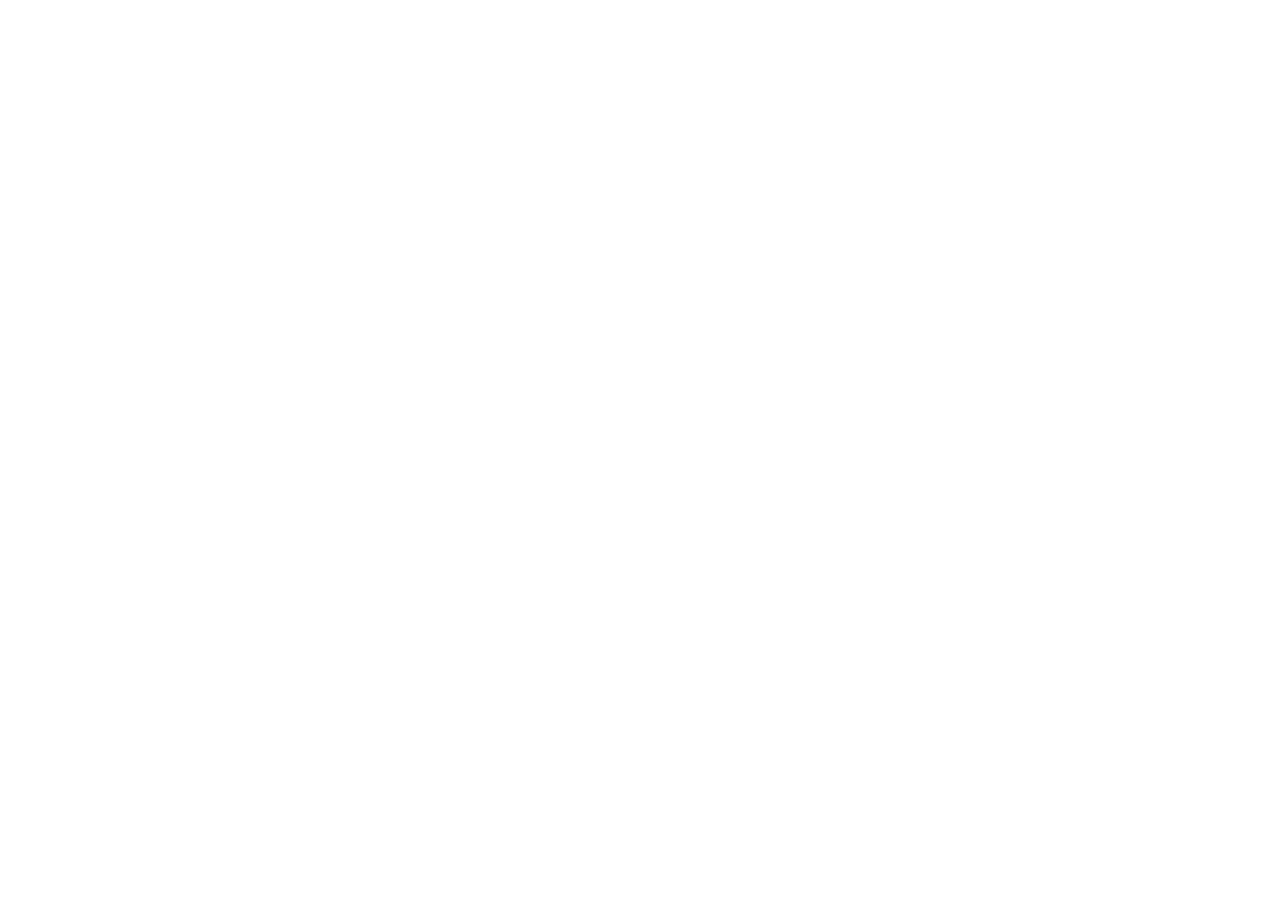
==== pricing.html @ bcbc944c "acomo de carrusel e imagenes" ====
<!DOCTYPE html>
<html lang="en">
  <head>
    <meta charset="UTF-8" />
    <meta
      name="viewport"
      content="width=device-width,initial-scale=1.0,user-scalable=no"
    />
    <title>Matcha - Pricing</title>
    <link
      rel="stylesheet"
      href="https://stackpath.bootstrapcdn.com/bootstrap/4.4.1/css/bootstrap.min.css"
      integrity="sha384-Vkoo8x4CGsO3+Hhxv8T/Q5PaXtkKtu6ug5TOeNV6gBiFeWPGFN9MuhOf23Q9Ifjh"
      crossorigin="anonymous"
    />
    <link rel="stylesheet" type="text/css" href="./pricing.css" />
  </head>
  <body>
    
  </body>
</html>
---- pricing.css ----
.header h5 {
    color: #025157;
    font-size: 12px;
    line-height: 16px;
    text-transform: uppercase;
    margin-bottom: 16px;
  }
  .header .platforms .btn-group {
    padding: 4px;
    background-color: #f5f5f5;
    border: 1px solid #ccc;
    border-radius: 4px;
  }
  .header .platforms .btn-group button {
    background-color: transparent;
    color: #4b4b4b;
    width: 160px;
    height: 40px;
    font-size: 15px;
    line-height: 1;
    border: none;
  }
  .header .platforms .btn-group button.active {
    background-color: white;
    color: #67b54b;
    border: 1px solid #d9d9d9;
    border-radius: 4px;
  }
  .header .platforms .btn-group button > img {
    margin-right: 5px;
  }
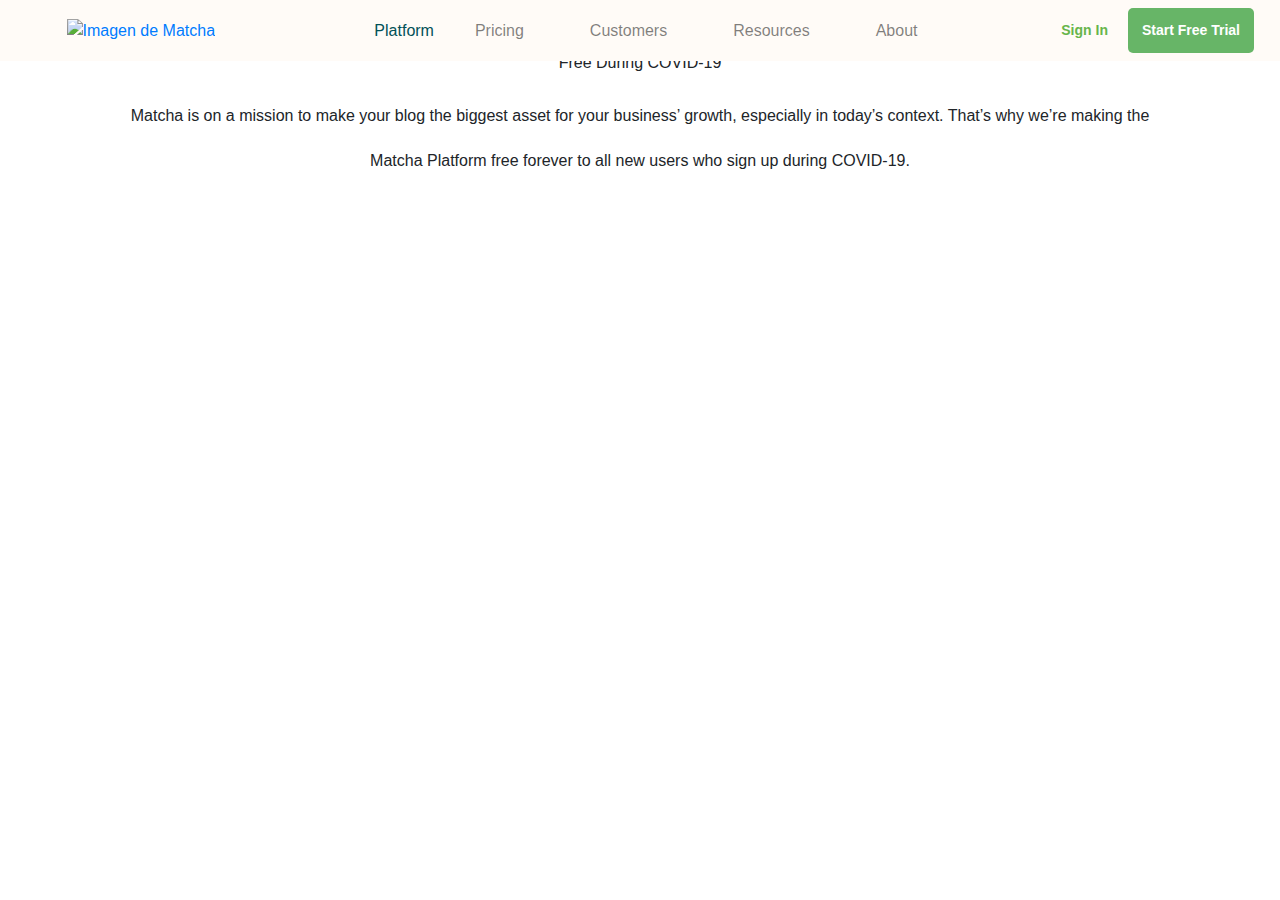
==== commit 9a175a43: "se agrego pagina de pricing y hoja de estilos" ====
--- a/pricing.html
+++ b/pricing.html
@@ -6,16 +6,76 @@
       name="viewport"
       content="width=device-width,initial-scale=1.0,user-scalable=no"
     />
+    <link rel="preconnect" href="https://fonts.gstatic.com">
+    <link href="https://fonts.googleapis.com/css2?family=Alegreya:wght@400;700;900&display=swap" rel="stylesheet">
+    <link rel="stylesheet" href="https://stackpath.bootstrapcdn.com/bootstrap/4.4.1/css/bootstrap.min.css"
+      integrity="sha384-Vkoo8x4CGsO3+Hhxv8T/Q5PaXtkKtu6ug5TOeNV6gBiFeWPGFN9MuhOf23Q9Ifjh" crossorigin="anonymous">
+    <link rel="stylesheet" href="./styles.css">
     <title>Matcha - Pricing</title>
-    <link
-      rel="stylesheet"
-      href="https://stackpath.bootstrapcdn.com/bootstrap/4.4.1/css/bootstrap.min.css"
-      integrity="sha384-Vkoo8x4CGsO3+Hhxv8T/Q5PaXtkKtu6ug5TOeNV6gBiFeWPGFN9MuhOf23Q9Ifjh"
-      crossorigin="anonymous"
-    />
-    <link rel="stylesheet" type="text/css" href="./pricing.css" />
+
   </head>
   <body>
+    <section>
+      <nav class="navbar navbar-expand-lg navbar-light fixed-top">
+        <a href="#" class="logo">
+          <img src="https://getmatcha.com/wp-content/themes/getmatcha/img/footer_logo.svg" alt="Imagen de Matcha" />
+        </a>
+        <button class="navbar-toggler" type="button" data-toggle="collapse" data-target="#navbarSupportedContent"
+          aria-controls="navbarSupportedContent" aria-expanded="false" aria-label="Toggle navigation">
+          <span class="navbar-toggler-icon"></span>
+        </button>
+  
+        <div class="collapse navbar-collapse" id="navbarSupportedContent">
+          <ul class="navbar-nav mx-auto">
+            <li class="nav-item active">
+              <a class="nav-link" href="index.html">Platform</a>
+            </li>
+            <li class="menu-item">
+              <a class="nav-link" href="pricing.html">Pricing</a>
+            </li>
+            <li class="menu-item">
+              <a class="nav-link">Customers</a>
+            </li>
+            <li class="menu-item">
+              <a class="nav-link">Resources</a>
+            </li>
+            <li class="menu-item">
+              <a class="nav-link">About</a>
+            </li>
+          </ul>
+          <form class="form-inline my-2 my-lg-0 actions justify-content-end">
+            <a>Sign In</a>
+            <button>Start Free Trial</button>
+          </form>
+        </div>
+      </nav>
+    </section>
+
+    <main class="container">
+      <header class="header">
+        <h1>Free During COVID-19</h1>
+        <p>
+          Matcha is on a mission to make your blog the biggest asset for your
+          business’ growth, especially in today’s context. That’s why we’re
+          making the Matcha Platform free forever to all new users who sign up
+          during COVID-19.
+        </p>
+    </main>
     
+    <script
+      src="https://code.jquery.com/jquery-3.4.1.slim.min.js"
+      integrity="sha384-J6qa4849blE2+poT4WnyKhv5vZF5SrPo0iEjwBvKU7imGFAV0wwj1yYfoRSJoZ+n"
+      crossorigin="anonymous"
+    ></script>
+    <script
+      src="https://cdn.jsdelivr.net/npm/popper.js@1.16.0/dist/umd/popper.min.js"
+      integrity="sha384-Q6E9RHvbIyZFJoft+2mJbHaEWldlvI9IOYy5n3zV9zzTtmI3UksdQRVvoxMfooAo"
+      crossorigin="anonymous"
+    ></script>
+    <script
+      src="https://stackpath.bootstrapcdn.com/bootstrap/4.4.1/js/bootstrap.min.js"
+      integrity="sha384-wfSDF2E50Y2D1uUdj0O3uMBJnjuUD4Ih7YwaYd1iqfktj0Uod8GCExl3Og8ifwB6"
+      crossorigin="anonymous"
+    ></script>
   </body>
 </html>
--- a/styles.css
+++ b/styles.css
@@ -0,0 +1,628 @@
+* {
+  box-sizing: border-box;
+  margin: 0;
+  padding: 0;
+}
+
+.main {
+  margin-top: 140px;
+  padding: 10px;
+  font-family: sans-serif;
+}
+
+.main h1 {
+  color: #025157;
+  font-weight: bold;
+  text-align: center;
+  font-size: 60px;
+  font-family: "Alegreya", serif;
+}
+
+
+.main form {
+  text-align: center;
+  display: flex;
+  justify-content: center;
+  align-items: center;
+}
+
+.texto_centrado {
+  text-align: center;
+  color: #46484c;
+  margin: 15px 0;
+}
+
+.main button {
+  color: #fff;
+  background-color: #025157;
+  height: 45px;
+  border-top-right-radius: 6px;
+  border-bottom-right-radius: 6px;
+  border: none;
+}
+
+.main input {
+  border-top-left-radius: 6px;
+  border-bottom-left-radius: 6px;
+  height: 45px;
+  margin-right: -5px;
+  border: 1px solid #c6c6c6;
+  padding: 0 5px;
+}
+
+.main .banner {
+  margin-top: 25px;
+  text-align: center;
+}
+
+.main .second_banner {
+  margin-top: 25px;
+  text-align: center;
+}
+
+.main .second_banner img {
+  width: 60%;
+}
+
+.main .grey-text {
+  color: #a6a6a6;
+  text-align: center;
+  margin-top: 15px;
+}
+
+.header {
+  margin: 40px 20px 20px 20px;
+  font-size: 0;
+  text-align: center;
+  height: 45px;
+  font-family: sans-serif;
+}
+
+.header > * {
+  display: inline-block;
+  font-size: 16px;
+  vertical-align: middle;
+  height: 100%;
+  line-height: 45px;
+}
+
+.menu-item {
+  display: inline;
+  margin: 0 25px;
+}
+
+.logo {
+  width: 20%;
+  height: 100%;
+}
+
+.logo > img {
+  height: 100%;
+}
+
+.navbar {
+  text-align: center;
+  color: #025157;
+  font-weight: 500;
+  background-color: #fffbf7;
+}
+
+.navbar-light .nav-item .nav-link {
+  color: #025157 !important;
+}
+
+.navbar-light .navbar-toggler {
+  border: 2px solid #025157;
+}
+
+.navbar-toggler-icon {
+  background-image: url("data:image/svg+xml,%3csvg xmlns='http://www.w3.org/2000/svg' width='30' height='30' viewBox='0 0 30 30'%3e%3cpath stroke='rgb(3, 81, 77)' stroke-linecap='round' stroke-miterlimit='10' stroke-width='2' d='M4 7h22M4 15h22M4 23h22'/%3e%3c/svg%3e");
+}
+
+.actions {
+  text-align: right;
+  font-size: 14px;
+  font-weight: 600;
+}
+
+.actions > * {
+   margin: 0 10px;
+}
+
+.actions > a {
+  color: #67b54b;
+}
+
+.actions > button {
+  color: #fff;
+  background-color: #67b567;
+  padding: 12px 14px;
+  border-radius: 5px;
+  font-weight: 600;
+  border: none;
+}
+
+.texto_centrado {
+  text-align: center;
+  color: #46484c;
+}
+
+.publish {
+  margin-left: 20px;
+  flex: 1;
+}
+
+.publish h3 {
+  font-family: 'Alegreya', serif;
+  font-size: 40px;
+  line-height: 48px;
+  color: #025157;
+}
+
+.publish > p {
+  font-size: 16px;
+  color: #343434;
+  line-height: 1.5;
+  margin-bottom: 20px;
+}
+
+.publish > form {
+  display: flex;
+}
+
+.publish > form p {
+  color: #025157;
+  margin-right: 18px;
+}
+
+.publish > form button {
+  color: #fff;
+  background-color: #025157;
+  height: 45px;
+  border-top-right-radius: 6px;
+  border-bottom-right-radius: 6px;
+  border: none;
+  padding: 5px;
+}
+
+.publish > form input {
+  border-top-left-radius: 6px;
+  border-bottom-left-radius: 6px;
+  height: 45px;
+  margin-right: -5px;
+  border: 1px solid #c6c6c6;
+  padding: 0 5px;
+}
+
+.promo {
+  display: flex;
+  width: 70%;
+  margin: 100px auto;
+  align-items: flex-start;
+}
+
+.explanatory-video {
+  display: flex;
+  flex-direction: column;
+  align-items: center;
+  flex: 1;
+}
+
+.explanatory-video img {
+  width: 120px;
+  margin-top: 10px;
+}
+
+.fixed-header {
+  position: fixed;
+  top: 0;
+  left: 0;
+  right: 0;
+  background-color: #fffbf7;
+}
+
+.features {
+  display: grid;
+  height: 880px;
+  grid-template: repeat(2, 1fr) / repeat(2, 1fr);
+  background-color: #025157;
+  padding: 5% 10%;
+}
+
+.feature-card {
+  background-color: #ffffff;
+  margin-bottom: 30px;
+  margin-right: 15px;
+  margin-left: 15px;
+  border-radius: 5px;
+  border: 1px solid #dadada;
+  display: flex;
+  align-items: center;
+  overflow: hidden;
+  padding: 20px;
+}
+
+.features .feature-card .feature-content {
+  padding: 30px 20px 40px 40px;
+  flex: 2;
+}
+
+.features .feature-card .feature-content > * {
+  margin-bottom: 1rem;
+  margin-top: 0;
+}
+
+.features .feature-card .feature-content img {
+  width: 50px;
+}
+
+.features .feature-card .feature-content h3 {
+  font-size: 24px;
+  color: #343434;
+  font-weight: 400;
+}
+
+.features .feature-card .feature-content p {
+  font-size: 16px;
+  color: #7e7e7e;
+  font-weight: 400;
+}
+
+.features .feature-card .feature-content a {
+  font-size: 16px;
+  color: #67b54b;
+  font-weight: 600;
+  text-decoration: none;
+}
+
+.features .feature-card .feature-image {
+  flex: 1;
+  width: 40%;
+  position: relative;
+  right: -50px;
+  height: 80%;
+}
+
+.features .feature-card .feature-image figure,
+.features .feature-card .feature-image img {
+  margin-top: 0;
+  height: 100%;
+}
+
+.card-container {
+  background-color: #a1d683;
+  padding: 35px;
+}
+
+.comments h1 {
+  color: #025157;
+  font-weight: bold;
+  text-align: left;
+  font-family: "Alegreya", serif;
+  font-size: 51px;
+  line-height: 61px;
+  letter-spacing: -2px;
+  color: #025157;
+}
+
+.comments .btn-beefy {
+  font-style: normal;
+  font-weight: 600;
+  font-size: 14px;
+  padding-top: 12px;
+  text-align: center;
+  color: #fff;
+  background: #025157;
+  border-radius: 8px;
+  height: 45px;
+  width: 166px;
+  transition: all .2s ease-in-out;
+}
+
+.comments .btn-beefy:hover {
+  background-color: #67b54b;
+  color: #000;
+}
+
+.comments img {
+  width: 450px;
+  margin-top: 40px;
+  padding-right: 10px;
+}
+
+
+.success-stories .stories-carousel .carousel-indicators {
+  position: initial; /** ó: position: static; */
+  right: 0;
+  bottom: 0;
+  left: 0;
+  display: flex;
+  justify-content: center;
+  padding-left: 0;
+  margin: 0 auto;
+}
+
+.success-stories .stories-carousel .card {
+  width: 80%;
+  background-color: #fff;
+  border-radius: 10px;
+  height: 565px;
+  color : #025157;
+  position: relative;
+}
+
+.success-stories .stories-carousel figure {
+  margin-top: 0;
+}
+
+.success-stories .stories-carousel .card  .results span {
+  color: #8b8b8bcc;
+  text-align: center;
+}
+
+.success-stories .stories-carousel .card .card-footer {
+  margin-bottom: 20px;
+  background-color: transparent;
+  border-color: transparent;
+}
+
+.success-stories .stories-carousel .card .everly {
+  background-image: url('https://getmatcha.com/wp-content/uploads/2019/05/profile-headshot-square.png');
+  height: 275px;
+  background-repeat: no-repeat;
+  background-size: cover;
+  background-position: center;
+  
+}
+
+.success-stories .stories-carousel .card .card-circle-everly {
+  position: absolute;
+  bottom: 255px;
+  right: 20px;
+  width: 100px;
+  height: 100px;
+  border-radius: 50%;
+  overflow: hidden;
+  background-color: #f9da73;
+  background-image: url('https://getmatcha.com/wp-content/uploads/2019/05/everly_logo_blue_v3_x60@2x.png');
+  background-position: center;
+  background-size: contain;
+  background-repeat: no-repeat;
+  padding: 5px;
+  border: 5px solid #f9da73;
+}
+
+.success-stories .stories-carousel .card .sea {
+  background-image: url('https://getmatcha.com/wp-content/uploads/2019/08/0.jpg');
+  height: 275px;
+  background-repeat: no-repeat;
+  background-size: cover;
+  background-position: center;
+}
+
+.success-stories .stories-carousel .card .card-circle-sea {
+  position: absolute;
+  bottom: 255px;
+  right: 20px;
+  width: 100px;
+  height: 100px;
+  border-radius: 50%;
+  overflow: hidden;
+  background-color: #f9da73;
+  background-image: url('https://getmatcha.com/wp-content/uploads/2019/08/SeatoSummitLogo.png');
+  background-position: center;
+  background-size: contain;
+  background-repeat: no-repeat;
+  padding: 5px;
+  border: 5px solid #f9da73;
+}
+
+.success-stories .stories-carousel .card .mambe {
+  background-image: url('https://getmatcha.com/wp-content/uploads/2019/06/matt-and-margaret_headshot.png');
+  height: 275px;
+  background-repeat: no-repeat;
+  background-size: cover;
+  background-position: center;
+}
+
+.success-stories .stories-carousel .card .card-circle-mambe {
+  position: absolute;
+  bottom: 255px;
+  right: 20px;
+  width: 100px;
+  height: 100px;
+  border-radius: 50%;
+  overflow: hidden;
+  background-color: #f9da73;
+  background-image: url('https://getmatcha.com/wp-content/uploads/2019/06/mambe-logo-1.png');
+  background-position: center;
+  background-size: contain;
+  background-repeat: no-repeat;
+  padding: 5px;
+  border: 5px solid #f9da73;
+}
+
+/* postwork clase 4 */
+
+.how-does-it-work{
+  background-color: #fffbf7;
+  padding: 5% 10%;
+  text-align: center;
+
+}
+
+.how-does-it-work .title{
+  color: #025157;
+  font-size: 50px;
+  line-height: 60px;
+  font-weight: 800;
+  font-family: "Alegreya", serif;
+  margin-bottom: 8px;
+}
+
+.how-does-it-work .description{
+  max-width: 60%;
+  color: #46484c;
+  font-size: 18px;
+  font-weight: 400;
+  line-height: 1.5;
+  margin: 0 auto;
+  margin-bottom: 16px;
+}
+
+
+.how-does-it-work .description a{
+  color: #67b54b;
+  text-decoration: none;
+}
+
+.how-does-it-work button{
+  color: #fff;
+  background-color: #025157;
+  font-size: 14px;
+  font-weight: 500;
+  padding: 12px 12px 6px 12px;
+  height: 45px;
+  margin-left: 0;
+  border-radius: 8px;
+  margin-top: 6px;
+}
+
+.how-does-it-work .steps {
+  margin-top: 70px;
+  display: grid;
+  grid-template-columns: 1fr 1fr 1fr 1fr;
+}
+
+.how-does-it-work .steps .card-step {
+  background-color: #fff;
+  border: 1px solid #dadada;
+  border-radius: 5px;
+  margin-left: 20px;
+  margin-right: 20px;
+  text-align: left;
+}
+
+.how-does-it-work .steps .card-step .card-step-image {
+  position: relative;
+  height: 350px;
+}
+
+.how-does-it-work .steps .card-step .card-step-image .card-step-icon {
+  position: absolute;
+  top: 25px;
+  left: 25px;
+  width: 21px;
+}
+
+.how-does-it-work .steps .card-step .card-step-image .card-step-bg {
+  width: 100%;
+  height: 100%;
+}
+
+.how-does-it-work .steps .card-step .card-step-body {
+  padding: 25px;
+}
+
+.how-does-it-work .steps .card-step .card-step-body h3 {
+  font-size: 30px;
+  line-height: 36px;
+  font-family: "Alegreya", serif;
+  color: #025157;
+  font-weight: 400;
+  text-align: center;
+}
+
+.how-does-it-work .steps .card-step .card-step-body p {
+  font-size: 15px;
+  line-height: 1.5;
+  color: #46484c;
+  font-weight: 400;
+  height: 85px;
+  margin-bottom: 16px;
+}
+
+.how-does-it-work .steps .card-step .card-step-body a {
+  font-size: 16px;
+  line-height: 1.4;
+  color: #67b54b;
+  font-weight: 600;
+  text-decoration: none;
+}
+
+
+@media (max-width: 425px) {
+  .main {
+    margin-top: 100px;
+  }
+
+  .main h1 {
+    font-size: 30px;
+  }
+
+  .banner > img {
+    width: 100%;
+  }
+
+  .promo {
+    flex-direction: column;
+    max-width: 90%;
+    margin: 30px auto;
+  }
+
+  .explanatory-video > video {
+    width: 100%;
+  }
+
+  .publish {
+    margin-top: 10px;
+    margin-left: 0;
+  }
+
+  .publish > h3 {
+    font-size:25px;
+    line-height: 1.2;
+  }
+
+  .publish > form {
+    flex-direction: column;
+  }
+
+  .publish > form > div {
+    height: 50px;
+    margin-top: 10px;
+  }
+
+  .publish > form > div >input {
+    width: 65%;
+  }
+
+  .features {
+    grid-template: repeat(4, 1fr) / 1fr;
+    padding-left: 0;
+    padding-right: 0;
+  }
+
+  .feature-image {
+    display: none;
+  }
+}
+
+@media (min-width: 426px) and (max-width: 768px) {
+  /* .navbar,
+  .actions {
+    display: none;
+  } */
+
+  .main h1 {
+    font-size: 45px;
+    color: blue;
+  }
+
+  .promo {
+    flex-direction: column;
+    align-items: center;
+    max-width: 90%;
+    margin: 30px auto;
+  }
+}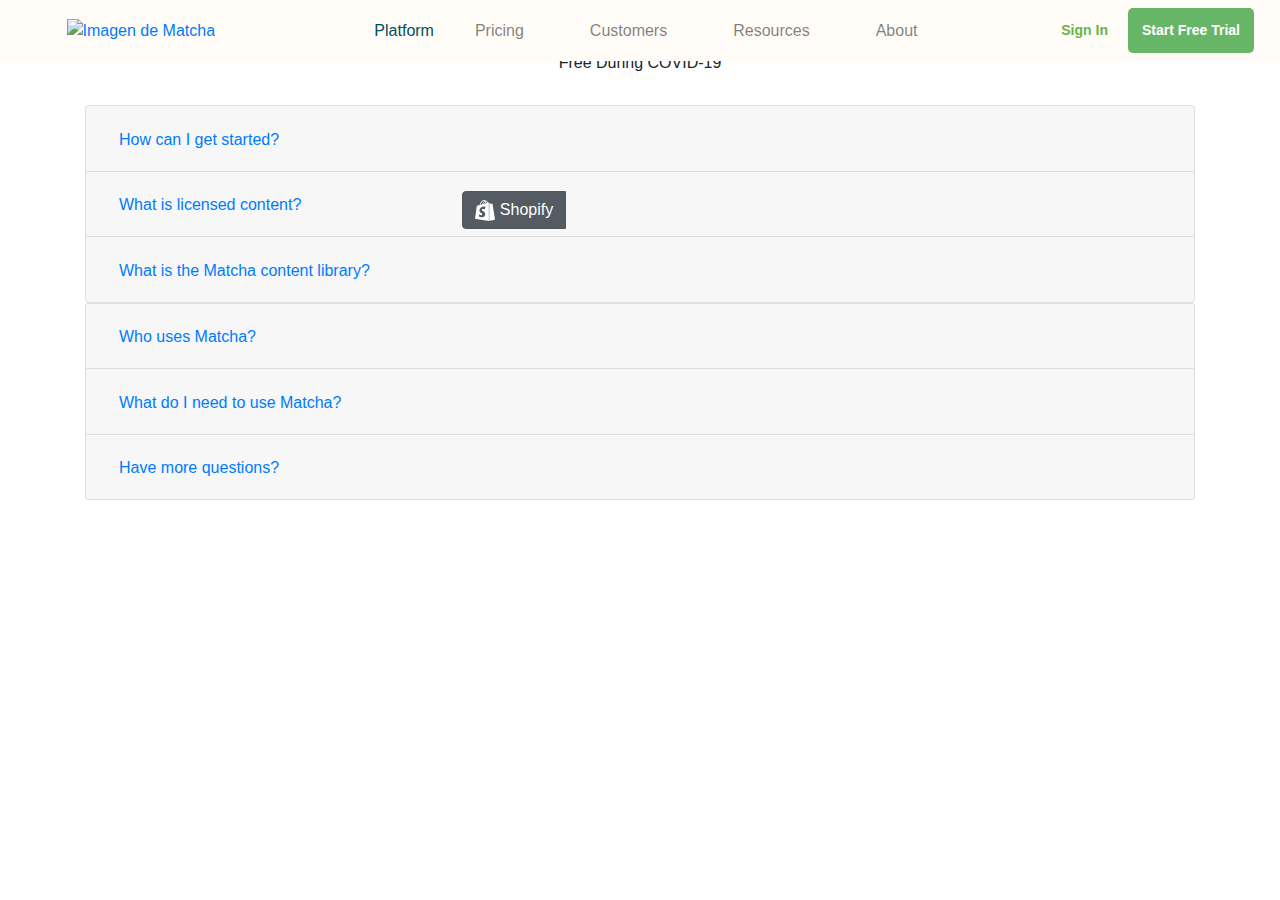
==== commit aeb2e086: "cambios en pagian de pricin agregando faq section" ====
--- a/pricing.html
+++ b/pricing.html
@@ -51,22 +51,273 @@
       </nav>
     </section>
 
+    <section>
     <main class="container">
       <header class="header">
-        <h1>Free During COVID-19</h1>
+        <h5>Free During COVID-19</h5>
         <p>
           Matcha is on a mission to make your blog the biggest asset for your
           business’ growth, especially in today’s context. That’s why we’re
           making the Matcha Platform free forever to all new users who sign up
           during COVID-19.
         </p>
-    </main>
+        <div class="platforms">
+          <h5>MY BLOG IS POWERED BY</h5>
+          <div class="btn-group" role="group" aria-label="Platforms">
+            <button type="button" class="btn btn-secondary active">
+              <!-- Insertar aquí el ícono de Shopify -->
+               <svg width="20" height="21" fill="none" xmlns="http://www.w3.org/2000/svg">
+                <path
+                  fill-rule="evenodd"
+                  clip-rule="evenodd"
+                  d="M8.571.038c0 .02-.073.038-.163.038-.09 0-.163.017-.163.037 0 .021-.055.038-.123.038C8.055.151 8 .168 8 .19c0 .02-.037.038-.082.038-.045 0-.081.017-.081.037 0 .021-.033.038-.073.038-.04 0-.099.034-.131.076-.033.041-.088.075-.123.075s-.09.034-.122.076c-.033.041-.083.075-.112.075-.064 0-.99.851-.99.91 0 .023-.055.09-.123.148-.067.058-.122.13-.122.158 0 .028-.037.076-.082.106-.045.03-.081.085-.081.122 0 .037-.019.067-.041.067-.023 0-.041.03-.041.067 0 .037-.037.092-.082.122-.045.03-.081.085-.081.122 0 .037-.019.067-.041.067-.023 0-.041.034-.041.075 0 .042-.018.076-.04.076-.023 0-.042.034-.042.075 0 .042-.018.076-.04.076-.023 0-.041.034-.041.075 0 .042-.019.076-.041.076-.023 0-.04.034-.04.076 0 .041-.02.075-.042.075-.022 0-.04.051-.04.113 0 .063-.019.114-.041.114-.023 0-.041.034-.041.075 0 .042-.019.076-.041.076-.022 0-.04.05-.04.113 0 .062-.02.113-.042.113-.022 0-.04.051-.04.114 0 .062-.019.113-.041.113-.023 0-.041.051-.041.113 0 .063-.018.114-.04.114-.023 0-.042.05-.042.113 0 .062-.018.113-.04.113-.023 0-.041.068-.041.151 0 .083-.019.151-.041.151-.023 0-.04.085-.04.19 0 .184-.004.188-.123.188-.068 0-.123.017-.123.038 0 .02-.055.038-.122.038-.068 0-.123.017-.123.037 0 .021-.055.038-.122.038-.068 0-.123.017-.123.038 0 .02-.073.038-.163.038-.09 0-.163.017-.163.038 0 .02-.055.037-.123.037-.067 0-.122.017-.122.038 0 .02-.055.038-.123.038-.067 0-.122.017-.122.038 0 .02-.055.037-.122.037-.068 0-.123.017-.123.038 0 .02-.055.038-.122.038-.068 0-.123.017-.123.038 0 .02-.073.037-.163.037-.09 0-.163.017-.163.038 0 .021-.037.038-.082.038-.045 0-.082.017-.082.038 0 .02-.028.038-.063.038-.099 0-.263.175-.263.281 0 .053-.018.096-.04.096-.024 0-.042.114-.042.265 0 .15-.017.264-.04.264-.024 0-.041.126-.041.302s-.017.302-.041.302-.041.126-.041.303c0 .176-.017.302-.04.302-.024 0-.042.113-.042.264 0 .151-.017.264-.04.264-.024 0-.041.126-.041.303 0 .176-.017.302-.041.302s-.04.126-.04.302-.018.302-.042.302c-.023 0-.04.126-.04.302 0 .177-.018.302-.041.302-.024 0-.041.114-.041.265 0 .15-.018.264-.041.264-.024 0-.04.126-.04.302 0 .177-.018.303-.042.303-.023 0-.04.125-.04.302 0 .176-.017.302-.041.302s-.041.113-.041.264c0 .151-.018.265-.04.265-.025 0-.042.126-.042.302s-.017.302-.04.302c-.024 0-.041.126-.041.302s-.017.302-.041.302-.04.126-.04.302c0 .177-.018.302-.042.302-.023 0-.04.114-.04.265 0 .151-.018.264-.041.264-.024 0-.041.126-.041.303 0 .176-.017.302-.041.302s-.04.125-.04.302c0 .176-.018.302-.042.302-.023 0-.04.126-.04.302s-.017.302-.041.302-.041.114-.041.265c0 .15-.018.264-.04.264-.025 0-.042.126-.042.302 0 .177-.017.302-.04.302-.024 0-.041.126-.041.302 0 .177-.017.303-.041.303-.023 0-.041.085-.041.189v.188h.204c.112 0 .204.017.204.038 0 .02.092.038.204.038.112 0 .204.017.204.038 0 .02.11.037.245.037.136 0 .245.017.245.038 0 .021.109.038.245.038s.245.017.245.038c0 .02.109.037.245.037s.245.017.245.038c0 .021.092.038.204.038.112 0 .204.017.204.038 0 .02.109.038.245.038s.245.016.245.037c0 .021.109.038.245.038s.244.017.244.038c0 .02.11.038.245.038.136 0 .245.016.245.037 0 .021.11.038.245.038.136 0 .245.017.245.038 0 .02.092.038.204.038.112 0 .204.017.204.037 0 .021.11.038.245.038.136 0 .245.017.245.038 0 .021.109.038.245.038s.245.017.245.038c0 .02.109.037.245.037s.245.017.245.038c0 .021.108.038.245.038.136 0 .244.017.244.038 0 .02.092.037.204.037.113 0 .205.017.205.038 0 .021.108.038.244.038.137 0 .245.017.245.038 0 .02.11.037.245.037.136 0 .245.017.245.038 0 .021.109.038.245.038s.245.017.245.038c0 .02.092.038.204.038.112 0 .204.017.204.037 0 .021.109.038.245.038s.245.017.245.038c0 .02.109.038.245.038s.245.017.245.037c0 .021.109.038.245.038s.244.017.244.038c0 .021.11.038.245.038.136 0 .245.017.245.037 0 .021.092.038.204.038.113 0 .205.017.205.038 0 .021.108.038.244.038s.245.017.245.038c0 .02.11.037.245.037.136 0 .245.017.245.038 0 .021.109.038.245.038s.245.017.245.038c0 .02.092.037.204.037.112 0 .204.018.204.038 0 .021.073.038.163.038h.164v-9.237c0-7.956-.008-9.245-.059-9.292-.067-.062-.186-.072-.186-.016 0 .02-.055.038-.123.038-.067 0-.122.017-.122.038 0 .02-.055.037-.123.037-.067 0-.122.017-.122.038 0 .02-.037.038-.082.038-.054 0-.081-.025-.081-.076 0-.041-.019-.075-.041-.075-.023 0-.041-.051-.041-.113 0-.063-.018-.114-.04-.114-.023 0-.042-.034-.042-.075 0-.042-.018-.076-.04-.076-.023 0-.041-.034-.041-.075 0-.042-.019-.076-.041-.076-.023 0-.04-.034-.04-.076 0-.041-.02-.075-.042-.075-.022 0-.04-.03-.04-.067 0-.037-.037-.092-.082-.122-.045-.03-.082-.076-.082-.103 0-.069-.597-.615-.673-.615-.034 0-.061-.017-.061-.037 0-.021-.037-.038-.082-.038-.045 0-.082-.017-.082-.038 0-.02-.037-.038-.081-.038-.045 0-.082-.017-.082-.037 0-.021-.073-.038-.163-.038-.09 0-.164-.017-.164-.038 0-.021-.117-.038-.269-.038-.247 0-.279-.01-.384-.113-.063-.062-.14-.113-.17-.113-.031 0-.083-.034-.115-.076C10.049.261 9.99.227 9.95.227c-.04 0-.072-.017-.072-.038 0-.02-.037-.038-.082-.038-.045 0-.082-.017-.082-.038 0-.02-.055-.037-.122-.037-.068 0-.123-.017-.123-.038C9.47.015 9.293 0 9.02 0c-.272 0-.449.015-.449.038zm.572.68c0 .02.065.037.146.037.08 0 .173.026.207.057.054.05.054.063 0 .113a.213.213 0 01-.117.057c-.03 0-.081.034-.114.076-.032.041-.082.075-.112.075-.064 0-.5.397-.5.456 0 .024-.055.09-.122.148-.068.059-.123.13-.123.158 0 .029-.037.077-.081.107-.045.03-.082.08-.082.113 0 .032-.037.083-.082.113-.045.03-.081.085-.081.122 0 .037-.019.067-.041.067-.023 0-.041.034-.041.076 0 .041-.018.075-.04.075-.023 0-.042.034-.042.076 0 .041-.018.075-.04.075-.023 0-.041.034-.041.076 0 .042-.019.075-.041.075-.023 0-.04.034-.04.076 0 .042-.02.076-.042.076-.022 0-.04.05-.04.113 0 .062-.019.113-.041.113-.023 0-.041.051-.041.114 0 .062-.019.113-.041.113-.022 0-.04.05-.04.113 0 .062-.02.113-.042.113-.022 0-.04.068-.04.152 0 .083-.019.15-.041.15-.023 0-.041.044-.041.098 0 .124-.088.205-.222.205-.057 0-.105.017-.105.038 0 .02-.055.037-.122.037s-.122.017-.122.038c0 .02-.056.038-.123.038s-.122.017-.122.038c0 .02-.055.037-.123.037-.067 0-.122.017-.122.038 0 .02-.055.038-.123.038-.067 0-.122.017-.122.038 0 .02-.074.037-.163.037-.09 0-.164.017-.164.038 0 .021-.055.038-.122.038-.109 0-.123-.013-.123-.113 0-.063.019-.114.041-.114.023 0 .041-.05.041-.113 0-.062.018-.113.04-.113.023 0 .042-.051.042-.114 0-.062.018-.113.04-.113.023 0 .041-.05.041-.113 0-.062.019-.113.041-.113.023 0 .04-.034.04-.076 0-.042.02-.076.042-.076.022 0 .04-.05.04-.113 0-.062.019-.113.041-.113.023 0 .041-.034.041-.076 0-.041.019-.075.041-.075.022 0 .04-.034.04-.076 0-.041.02-.075.042-.075.022 0 .04-.034.04-.076 0-.041.019-.075.041-.075.023 0 .041-.034.041-.076 0-.042.018-.076.04-.076.023 0 .042-.03.042-.067 0-.037.036-.091.081-.121.045-.03.082-.085.082-.122 0-.037.018-.067.04-.067.023 0 .042-.027.042-.06 0-.034.055-.109.122-.167.067-.058.123-.126.123-.15 0-.026.055-.094.122-.152.067-.058.122-.125.122-.148 0-.059.6-.607.664-.607.03 0 .08-.034.112-.076.032-.041.087-.075.122-.075s.09-.034.123-.076c.032-.042.091-.076.131-.076.04 0 .073-.017.073-.037 0-.021.055-.038.122-.038.068 0 .123-.017.123-.038 0-.02.092-.038.204-.038.112 0 .204-.017.204-.037 0-.021.055-.038.122-.038.068 0 .123.017.123.038zm1.959.68c0 .02.037.037.082.037.045 0 .081.017.081.038 0 .02.028.038.063.038.076 0 .427.318.427.387 0 .027.037.074.082.104.045.03.081.084.081.121 0 .037.019.068.041.068.023 0 .041.034.041.075 0 .042.018.076.04.076.023 0 .042.034.042.075 0 .042.018.076.04.076.023 0 .041.034.041.075 0 .042.019.076.041.076.022 0 .04.05.04.113 0 .088-.017.113-.08.113-.046 0-.082.018-.082.038 0 .021-.056.038-.123.038s-.122.017-.122.038c0 .02-.074.038-.163.038-.09 0-.164.017-.164.037 0 .021-.073.038-.163.038h-.163v-.415c0-.252-.016-.416-.041-.416-.023 0-.041-.1-.041-.226s-.018-.227-.04-.227c-.023 0-.042-.051-.042-.113 0-.063-.018-.114-.04-.114-.023 0-.041-.05-.041-.113 0-.088.018-.113.081-.113.045 0 .082.017.082.037zm-.956.091c.032.03.058.098.058.151 0 .054.018.097.04.097.023 0 .042.068.042.151 0 .084.018.152.04.152.023 0 .041.1.041.226s.018.227.041.227c.025 0 .041.176.041.453v.453h-.123c-.067 0-.122.017-.122.038 0 .02-.055.038-.122.038-.068 0-.123.017-.123.038 0 .02-.055.037-.122.037-.068 0-.123.017-.123.038 0 .02-.055.038-.122.038-.068 0-.123.017-.123.038 0 .02-.073.037-.163.037-.09 0-.163.017-.163.038 0 .021-.055.038-.123.038-.067 0-.122.017-.122.038 0 .02-.055.038-.122.038-.068 0-.123.017-.123.037 0 .021-.055.038-.122.038-.068 0-.123.017-.123.038 0 .02-.055.038-.122.038-.068 0-.123-.017-.123-.038 0-.021.019-.038.041-.038.023 0 .04-.068.04-.151 0-.083.02-.151.042-.151.022 0 .04-.034.04-.076 0-.041.019-.075.041-.075.023 0 .041-.051.041-.113 0-.063.019-.114.041-.114.022 0 .04-.034.04-.075 0-.042.02-.076.042-.076.022 0 .04-.034.04-.075 0-.042.019-.076.041-.076.023 0 .041-.034.041-.076 0-.041.018-.075.04-.075.023 0 .042-.034.042-.076 0-.041.018-.075.04-.075.023 0 .041-.03.041-.067 0-.037.037-.092.082-.122.045-.03.082-.077.082-.106 0-.028.073-.116.163-.196.09-.08.163-.165.163-.189 0-.056.103-.151.164-.151.025 0 .117-.068.203-.151.087-.083.186-.151.222-.151.035 0 .064-.017.064-.038 0-.056.12-.046.187.016zm4.14 10.295v9.14h.122c.068 0 .123-.017.123-.037 0-.021.073-.038.163-.038.09 0 .163-.017.163-.038 0-.02.074-.038.163-.038.09 0 .164-.017.164-.037 0-.021.091-.038.204-.038.112 0 .204-.017.204-.038 0-.02.073-.038.163-.038.09 0 .163-.017.163-.038 0-.02.074-.037.164-.037.09 0 .163-.017.163-.038 0-.02.073-.038.163-.038.09 0 .163-.017.163-.038 0-.02.074-.037.164-.037.09 0 .163-.017.163-.038 0-.02.073-.038.163-.038.09 0 .163-.017.163-.038 0-.02.074-.037.164-.037.09 0 .163-.017.163-.038 0-.02.074-.038.163-.038.09 0 .164-.017.164-.038 0-.02.073-.038.163-.038.09 0 .163-.017.163-.037 0-.021.074-.038.163-.038.09 0 .164-.017.164-.038 0-.02.073-.038.163-.038.09 0 .163-.017.163-.037 0-.021.074-.038.163-.038.09 0 .164-.017.164-.038 0-.02.073-.038.163-.038.09 0 .163-.017.163-.037 0-.021.074-.038.163-.038.09 0 .164-.017.164-.038 0-.02.037-.038.081-.038.075 0 .082-.025.082-.302 0-.176-.017-.302-.04-.302-.024 0-.042-.1-.042-.227 0-.126-.018-.226-.04-.226-.024 0-.041-.114-.041-.265 0-.15-.018-.264-.041-.264-.023 0-.04-.113-.04-.264 0-.151-.018-.265-.042-.265-.023 0-.04-.113-.04-.264 0-.151-.018-.265-.041-.265-.023 0-.041-.1-.041-.226s-.018-.227-.041-.227c-.023 0-.04-.113-.04-.264 0-.151-.018-.265-.042-.265-.023 0-.04-.113-.04-.264 0-.151-.018-.264-.041-.264-.024 0-.041-.114-.041-.265 0-.15-.018-.264-.04-.264-.024 0-.042-.1-.042-.227 0-.126-.018-.226-.04-.226-.024 0-.041-.114-.041-.265 0-.15-.018-.264-.041-.264-.023 0-.041-.114-.041-.265 0-.15-.018-.264-.04-.264-.024 0-.042-.113-.042-.264 0-.151-.017-.265-.04-.265s-.041-.1-.041-.226-.018-.227-.041-.227c-.023 0-.04-.113-.04-.264 0-.151-.018-.265-.042-.265-.023 0-.04-.113-.04-.264 0-.151-.018-.264-.041-.264-.024 0-.041-.114-.041-.265 0-.151-.018-.264-.04-.264-.024 0-.042-.114-.042-.265 0-.15-.017-.264-.04-.264s-.041-.1-.041-.227c0-.126-.018-.226-.041-.226-.023 0-.041-.114-.041-.265 0-.15-.018-.264-.04-.264-.024 0-.042-.113-.042-.264 0-.152-.017-.265-.04-.265-.024 0-.041-.113-.041-.264 0-.151-.018-.265-.041-.265-.023 0-.04-.1-.04-.226s-.019-.227-.042-.227c-.023 0-.04-.113-.04-.264 0-.151-.018-.265-.041-.265-.024 0-.041-.113-.041-.264 0-.151-.018-.264-.041-.264-.023 0-.04-.114-.04-.265 0-.15-.018-.264-.042-.264-.022 0-.04-.1-.04-.227 0-.126-.019-.226-.041-.226-.024 0-.041-.114-.041-.265 0-.15-.018-.264-.04-.264-.024 0-.042-.114-.042-.265 0-.15-.017-.264-.04-.264-.024 0-.041-.113-.041-.264 0-.151-.018-.265-.041-.265-.023 0-.041-.068-.041-.15 0-.127-.014-.152-.082-.152-.045 0-.081-.017-.081-.038 0-.024-.32-.037-.879-.037h-.878l-.651-.605c-.359-.332-.661-.604-.673-.604-.012 0-.021 4.113-.021 9.14zM9.959 6.61c0 .02.074.037.163.037.09 0 .164.017.164.038 0 .021.047.038.105.038.119 0 .274.116.19.142-.029.009-.05.08-.05.163 0 .082-.019.148-.041.148-.023 0-.041.068-.041.151 0 .083-.018.151-.04.151-.023 0-.042.051-.042.114 0 .062-.018.113-.04.113-.023 0-.041.068-.041.151 0 .083-.019.151-.041.151-.023 0-.04.068-.04.151 0 .083-.02.151-.042.151-.022 0-.04.068-.04.151 0 .084-.019.152-.041.152-.023 0-.041.05-.041.113 0 .062-.019.113-.041.113-.022 0-.04.068-.04.151v.151h-.164c-.09 0-.163-.017-.163-.037 0-.021-.055-.038-.123-.038-.067 0-.122-.017-.122-.038 0-.02-.074-.038-.164-.038-.09 0-.163-.017-.163-.038 0-.023-.231-.037-.612-.037s-.612.014-.612.037c0 .021-.055.038-.123.038-.067 0-.122.017-.122.038 0 .02-.051.038-.114.038a.23.23 0 00-.172.075c-.032.042-.084.076-.114.076-.075 0-.172.094-.172.167 0 .033-.018.06-.04.06-.023 0-.041.033-.041.075 0 .042-.019.076-.041.076-.024 0-.04.135-.04.331 0 .288.01.339.08.386.046.03.082.077.082.105 0 .061.183.235.247.235.026 0 .099.051.162.113.062.063.14.114.17.114.031 0 .083.034.115.075.033.042.088.076.123.076s.09.034.122.075c.033.042.092.076.132.076.04 0 .072.017.072.038 0 .02.03.037.066.037.035 0 .116.051.18.114.062.062.136.113.162.113.027 0 .1.051.164.113.063.063.135.114.16.114.063 0 .656.554.656.614 0 .027.037.073.082.103.045.03.081.085.081.122 0 .037.019.067.041.067.023 0 .04.034.04.076 0 .041.02.075.042.075.022 0 .04.034.04.076 0 .041.019.075.041.075.023 0 .041.034.041.076 0 .041.019.075.041.075.022 0 .04.068.04.151 0 .084.02.152.042.152.023 0 .04.113.04.264 0 .151.018.264.041.264.024 0 .041.114.041.265 0 .15-.017.264-.04.264-.024 0-.042.126-.042.302s-.017.302-.04.302-.041.068-.041.152c0 .083-.019.15-.041.15-.022 0-.04.034-.04.076 0 .042-.02.076-.042.076-.022 0-.04.05-.04.113 0 .062-.019.113-.041.113-.023 0-.041.034-.041.076 0 .041-.018.075-.04.075-.023 0-.042.03-.042.068 0 .037-.036.091-.081.121-.045.03-.082.077-.082.104 0 .063-.595.614-.664.614-.029 0-.08.034-.111.075-.033.042-.088.076-.123.076s-.09.034-.122.075a.23.23 0 01-.173.076c-.062 0-.113.017-.113.038 0 .02-.037.038-.082.038-.045 0-.081.017-.081.037 0 .021-.055.038-.123.038-.067 0-.122.017-.122.038 0 .021-.123.038-.286.038-.163 0-.286.016-.286.037 0 .023-.177.038-.449.038s-.449-.015-.449-.038c0-.021-.122-.037-.285-.037-.164 0-.286-.017-.286-.038 0-.021-.074-.038-.163-.038-.09 0-.164-.017-.164-.038 0-.02-.055-.037-.122-.037s-.123-.017-.123-.038c0-.021-.036-.038-.081-.038-.045 0-.082-.017-.082-.038 0-.02-.055-.038-.122-.038-.068 0-.123-.017-.123-.037 0-.021-.032-.038-.072-.038-.04 0-.1-.034-.132-.076-.032-.041-.091-.075-.131-.075-.04 0-.073-.017-.073-.038 0-.02-.033-.038-.072-.038-.04 0-.1-.034-.132-.075-.032-.042-.083-.076-.112-.076-.096 0-.337-.256-.337-.357 0-.053.018-.096.04-.096.023 0 .042-.068.042-.151 0-.083.018-.151.04-.151.023 0 .041-.085.041-.19 0-.103.019-.188.041-.188.023 0 .041-.068.041-.151 0-.083.018-.151.04-.151.023 0 .042-.068.042-.151 0-.083.018-.151.04-.151.023 0 .041-.068.041-.151 0-.126.014-.151.082-.151.045 0 .082.017.082.037 0 .021.032.038.072.038.04 0 .1.034.132.076.032.041.091.075.131.075.04 0 .073.017.073.038 0 .02.036.038.081.038.045 0 .082.017.082.038 0 .02.037.037.082.037.044 0 .081.017.081.038 0 .02.037.038.082.038.045 0 .081.017.081.038 0 .02.056.037.123.037s.122.017.122.038c0 .02.055.038.123.038.067 0 .122.017.122.038 0 .02.074.037.164.037.09 0 .163.018.163.038 0 .022.122.038.286.038.163 0 .285-.016.285-.038 0-.02.047-.037.103-.037.116 0 .469-.299.469-.396 0-.032.018-.058.04-.058.025 0 .041-.138.041-.34 0-.201-.016-.34-.04-.34-.023 0-.041-.034-.041-.075 0-.042-.019-.076-.041-.076-.023 0-.041-.025-.041-.057 0-.07-.671-.698-.745-.698-.03 0-.08-.034-.112-.076-.032-.041-.084-.075-.115-.075s-.108-.051-.17-.114c-.064-.062-.136-.113-.16-.113-.064 0-.82-.706-.82-.765 0-.027-.037-.074-.082-.103-.045-.03-.082-.085-.082-.122 0-.037-.018-.067-.04-.067-.023 0-.041-.051-.041-.114 0-.062-.019-.113-.041-.113-.023 0-.04-.051-.04-.113 0-.063-.02-.114-.042-.114-.022 0-.04-.085-.04-.189 0-.103-.019-.188-.041-.188-.025 0-.041-.177-.041-.454 0-.276.016-.453.04-.453.023 0 .041-.1.041-.226s.019-.227.041-.227c.023 0 .041-.068.041-.151 0-.083.018-.151.04-.151.023 0 .042-.034.042-.076 0-.041.018-.075.04-.075.023 0 .041-.051.041-.114 0-.062.019-.113.041-.113.023 0 .041-.034.041-.075 0-.042.018-.076.04-.076.023 0 .042-.03.042-.067 0-.037.036-.092.081-.122.045-.03.082-.08.082-.113 0-.032.037-.083.081-.113.045-.03.082-.077.082-.104 0-.063.759-.765.827-.765.03 0 .08-.034.112-.076.032-.041.091-.075.131-.075.04 0 .073-.017.073-.038 0-.02.037-.038.082-.038.045 0 .081-.017.081-.038 0-.02.037-.037.082-.037.045 0 .082-.017.082-.038 0-.02.036-.038.081-.038.045 0 .082-.017.082-.038 0-.02.037-.037.081-.037.045 0 .082-.017.082-.038 0-.02.055-.038.122-.038.068 0 .123-.017.123-.038 0-.02.055-.037.122-.037.068 0 .123-.017.123-.038 0-.021.073-.038.163-.038.09 0 .163-.017.163-.038 0-.02.11-.038.245-.038.136 0 .245-.016.245-.037 0-.024.286-.038.776-.038.49 0 .775.014.775.038z"
+                  fill="currentColor"
+                />
+              </svg> Shopify
+            </button>
+            <button type="button" class="btn btn-secondary">
+              <!-- Insertar aquí el ícono de WordPress -->
+               <svg width="22" height="22" fill="none" xmlns="http://www.w3.org/2000/svg">
+                <path
+                  fill-rule="evenodd"
+                  clip-rule="evenodd"
+                  d="M9.828.033c0 .019-.108.032-.26.032-.152 0-.26.014-.26.033 0 .018-.074.032-.163.032-.09 0-.163.015-.163.033 0 .018-.073.032-.162.032-.09 0-.163.015-.163.033 0 .018-.073.032-.163.032-.09 0-.163.015-.163.033 0 .018-.058.032-.13.032-.071 0-.13.015-.13.033 0 .018-.044.033-.098.033-.053 0-.097.014-.097.032 0 .018-.044.033-.098.033-.054 0-.098.014-.098.032 0 .018-.043.033-.097.033-.054 0-.098.014-.098.032 0 .018-.044.033-.097.033-.054 0-.098.014-.098.032 0 .018-.044.033-.098.033-.053 0-.097.015-.097.032 0 .018-.044.033-.098.033-.054 0-.098.015-.098.033 0 .017-.029.032-.065.032-.035 0-.065.015-.065.033 0 .018-.03.032-.065.032-.036 0-.065.015-.065.033 0 .018-.044.032-.098.032-.053 0-.097.015-.097.033 0 .018-.03.032-.065.032-.036 0-.065.015-.065.033 0 .018-.03.032-.065.032-.036 0-.066.015-.066.033 0 .018-.029.033-.065.033-.035 0-.065.014-.065.032 0 .018-.029.033-.065.033-.036 0-.065.014-.065.032 0 .018-.03.033-.065.033-.036 0-.065.014-.065.032 0 .018-.026.033-.058.033s-.079.03-.105.065c-.026.036-.073.065-.105.065-.031 0-.058.015-.058.032 0 .018-.029.033-.065.033-.035 0-.065.015-.065.033 0 .017-.026.032-.058.032-.031 0-.079.03-.104.065-.026.036-.07.065-.098.065-.028 0-.072.03-.098.065-.026.036-.07.065-.097.065-.028 0-.072.03-.098.066-.026.035-.067.065-.092.065-.024 0-.086.044-.136.097-.05.054-.109.098-.13.098-.021 0-.08.044-.13.098-.05.053-.108.097-.13.097-.02 0-.108.073-.196.163-.087.09-.174.163-.193.163-.046 0-1.108 1.062-1.108 1.108 0 .02-.074.106-.163.193-.09.088-.163.176-.163.197 0 .02-.044.079-.097.129-.054.05-.098.109-.098.13 0 .021-.044.08-.098.13-.053.05-.097.112-.097.136 0 .025-.03.066-.065.092-.036.026-.066.07-.066.098 0 .028-.029.071-.065.097-.035.026-.065.07-.065.098 0 .028-.029.072-.065.098-.036.025-.065.073-.065.104 0 .032-.015.058-.032.058-.018 0-.033.03-.033.065 0 .036-.015.065-.033.065-.017 0-.032.027-.032.058 0 .032-.03.08-.065.105-.036.026-.065.073-.065.105s-.015.058-.033.058c-.018 0-.032.03-.032.065 0 .036-.015.065-.033.065-.018 0-.032.03-.032.065 0 .036-.015.065-.033.065-.018 0-.032.03-.032.065 0 .036-.015.065-.033.065-.018 0-.033.03-.033.066 0 .035-.014.065-.032.065-.018 0-.033.029-.033.065 0 .036-.014.065-.032.065-.018 0-.033.03-.033.065 0 .036-.014.065-.032.065-.018 0-.033.044-.033.098 0 .053-.014.097-.032.097-.018 0-.033.03-.033.065 0 .036-.015.065-.032.065-.018 0-.033.044-.033.098 0 .054-.015.098-.033.098-.017 0-.032.044-.032.097 0 .054-.015.098-.033.098-.018 0-.032.03-.032.065 0 .036-.015.065-.033.065-.018 0-.032.044-.032.098 0 .053-.015.097-.033.097-.018 0-.032.059-.032.13 0 .072-.015.13-.033.13-.018 0-.032.045-.032.098 0 .054-.015.098-.033.098-.018 0-.033.059-.033.13 0 .072-.014.13-.032.13-.018 0-.033.059-.033.13 0 .072-.014.13-.032.13-.018 0-.033.074-.033.163 0 .09-.014.163-.032.163-.018 0-.033.087-.033.195 0 .109-.014.196-.032.196-.02 0-.033.108-.033.26 0 .152-.013.26-.032.26C.01 9.828 0 10.241 0 11c0 .76.011 1.172.033 1.172.019 0 .032.108.032.26 0 .152.014.26.033.26.018 0 .032.087.032.196 0 .108.015.195.033.195.018 0 .032.073.032.163 0 .09.015.162.033.162.018 0 .032.059.032.13 0 .072.015.13.033.13.018 0 .032.06.032.13 0 .072.015.131.033.131.018 0 .033.044.033.098 0 .053.014.097.032.097.018 0 .033.059.033.13 0 .072.014.13.032.13.018 0 .033.03.033.066 0 .036.014.065.032.065.018 0 .033.044.033.097 0 .054.014.098.032.098.018 0 .033.044.033.098 0 .053.015.097.032.097.018 0 .033.044.033.098 0 .054.015.098.033.098.017 0 .032.029.032.065 0 .035.015.065.033.065.018 0 .032.03.032.065 0 .036.015.065.033.065.018 0 .032.044.032.098 0 .053.015.097.033.097.018 0 .032.03.032.065 0 .036.015.065.033.065.018 0 .032.03.032.066 0 .035.015.065.033.065.018 0 .033.029.033.065 0 .036.014.065.032.065.018 0 .033.029.033.065 0 .036.014.065.032.065.018 0 .033.03.033.065 0 .036.014.065.032.065.018 0 .033.026.033.058s.03.079.065.105c.036.026.065.073.065.105 0 .031.015.057.032.057.018 0 .033.03.033.066 0 .035.015.065.033.065.017 0 .032.026.032.058s.03.079.065.104c.036.026.065.07.065.098 0 .028.03.072.065.098.036.026.065.07.065.097 0 .028.03.072.066.098.035.026.065.067.065.092 0 .024.044.086.097.136.054.05.098.108.098.13 0 .021.044.08.098.13.053.05.097.108.097.13 0 .02.073.108.163.196.09.087.163.174.163.193 0 .046 1.062 1.108 1.108 1.108.02 0 .106.074.193.163.088.09.176.163.197.163.02 0 .079.044.129.097.05.054.109.098.13.098.021 0 .08.044.13.098.05.053.112.097.136.097.025 0 .066.03.092.065.026.036.07.066.098.066.028 0 .071.029.097.065.026.035.07.065.098.065.028 0 .072.029.098.065.025.036.073.065.104.065.032 0 .058.015.058.032 0 .018.03.033.065.033.036 0 .065.015.065.032 0 .018.027.033.058.033.032 0 .08.03.105.065.026.036.073.065.105.065s.058.015.058.033c0 .018.03.032.065.032.036 0 .065.015.065.033 0 .018.03.032.065.032.036 0 .065.015.065.033 0 .018.03.032.065.032.036 0 .065.015.065.033 0 .018.03.033.066.033.035 0 .065.014.065.032 0 .018.029.033.065.033.036 0 .065.014.065.032 0 .018.044.033.097.033.054 0 .098.014.098.032 0 .018.03.033.065.033.036 0 .065.015.065.032 0 .018.044.033.098.033.054 0 .098.015.098.032 0 .018.029.033.065.033.035 0 .065.015.065.033 0 .017.044.032.097.032.054 0 .098.015.098.033 0 .018.044.032.098.032.053 0 .097.015.097.033 0 .018.044.032.098.032.054 0 .097.015.097.033 0 .018.044.032.098.032.054 0 .098.015.098.033 0 .018.058.032.13.032.072 0 .13.015.13.033 0 .018.044.033.098.033.053 0 .097.014.097.032 0 .018.074.033.163.033.09 0 .163.014.163.032 0 .018.073.033.163.033.089 0 .162.014.162.032 0 .018.073.033.163.033.09 0 .163.014.163.032 0 .02.108.033.26.033.152 0 .26.014.26.033 0 .02.413.032 1.172.032.76 0 1.172-.012 1.172-.032s.097-.033.227-.033.228-.014.228-.033c0-.018.087-.032.195-.032.109 0 .196-.015.196-.033 0-.018.073-.032.162-.032.09 0 .163-.015.163-.033 0-.018.059-.032.13-.032.072 0 .13-.015.13-.033 0-.018.06-.032.13-.032.072 0 .13-.015.13-.033 0-.018.06-.032.131-.032.072 0 .13-.015.13-.033 0-.018.044-.033.098-.033.054 0 .098-.014.098-.032 0-.018.043-.033.097-.033.054 0 .098-.014.098-.032 0-.018.044-.033.097-.033.054 0 .098-.014.098-.032 0-.018.044-.033.098-.033.053 0 .097-.015.097-.032 0-.018.03-.033.065-.033.036 0 .066-.015.066-.032 0-.018.043-.033.097-.033.054 0 .098-.015.098-.033 0-.017.03-.032.065-.032.036 0 .065-.015.065-.033 0-.018.03-.032.065-.032.036 0 .065-.015.065-.033 0-.018.044-.032.098-.032.053 0 .097-.015.097-.033 0-.018.03-.032.066-.032.035 0 .065-.015.065-.033 0-.018.029-.032.065-.032.036 0 .065-.015.065-.033 0-.018.029-.033.065-.033.036 0 .065-.014.065-.032 0-.018.026-.033.058-.033s.079-.029.105-.065c.026-.036.073-.065.105-.065.031 0 .057-.014.057-.032 0-.018.03-.033.066-.033.035 0 .064-.015.064-.033 0-.017.027-.032.058-.032.032 0 .08-.03.105-.065.026-.036.073-.065.105-.065s.058-.015.058-.033c0-.018.026-.032.058-.032s.079-.03.105-.065c.026-.036.067-.066.091-.066.025 0 .086-.043.137-.097.05-.054.11-.098.136-.098.024 0 .066-.029.091-.065.026-.036.067-.065.091-.065.025 0 .1-.058.17-.13.069-.072.142-.13.162-.13.02 0 .108-.073.196-.163.087-.09.174-.163.193-.163.046 0 .978-.932.978-.978 0-.02.074-.106.163-.193.09-.087.163-.176.163-.196 0-.02.058-.094.13-.162.072-.07.13-.145.13-.17 0-.024.03-.065.065-.09.036-.026.065-.068.065-.092 0-.025.044-.086.098-.137.054-.05.098-.114.098-.143 0-.028.014-.052.032-.052.018 0 .033-.026.033-.058s.029-.079.065-.105c.035-.025.065-.07.065-.097 0-.028.03-.072.065-.098.036-.026.065-.073.065-.105 0-.031.015-.058.032-.058.018 0 .033-.029.033-.064 0-.036.015-.066.033-.066.018 0 .032-.026.032-.058 0-.031.03-.079.065-.104.036-.026.065-.073.065-.105s.015-.058.033-.058c.018 0 .032-.03.032-.065 0-.036.015-.065.033-.065.018 0 .032-.03.032-.065 0-.036.015-.065.033-.065.018 0 .033-.03.033-.066 0-.035.014-.065.032-.065.018 0 .033-.043.033-.097 0-.054.014-.098.032-.098.018 0 .033-.03.033-.065 0-.036.014-.065.032-.065.018 0 .033-.03.033-.065 0-.036.015-.065.032-.065.018 0 .033-.044.033-.098 0-.054.015-.097.032-.097.018 0 .033-.03.033-.066 0-.035.015-.065.033-.065.017 0 .032-.044.032-.097 0-.054.015-.098.033-.098.018 0 .032-.044.032-.098 0-.053.015-.097.033-.097.018 0 .032-.044.032-.098 0-.053.015-.098.033-.098.018 0 .032-.043.032-.097 0-.054.015-.098.033-.098.018 0 .032-.058.032-.13 0-.072.015-.13.033-.13.018 0 .033-.059.033-.13 0-.072.014-.13.032-.13.018 0 .033-.059.033-.13 0-.072.014-.13.032-.13.018 0 .033-.074.033-.163 0-.09.014-.163.032-.163.018 0 .033-.087.033-.196 0-.108.014-.195.032-.195.02 0 .033-.108.033-.26 0-.152.014-.26.033-.26.02 0 .032-.391.032-1.107s-.012-1.107-.032-1.107-.033-.108-.033-.26c0-.152-.014-.26-.033-.26-.018 0-.032-.087-.032-.195 0-.109-.015-.196-.033-.196-.018 0-.032-.073-.032-.162 0-.09-.015-.163-.033-.163-.018 0-.032-.059-.032-.13 0-.072-.015-.13-.033-.13-.018 0-.032-.06-.032-.13 0-.072-.015-.13-.033-.13-.018 0-.032-.06-.032-.131 0-.072-.015-.13-.033-.13-.018 0-.033-.044-.033-.098 0-.054-.014-.098-.032-.098-.018 0-.033-.043-.033-.097 0-.054-.014-.098-.032-.098-.018 0-.033-.044-.033-.097 0-.054-.014-.098-.032-.098-.018 0-.033-.044-.033-.098 0-.053-.015-.097-.032-.097-.018 0-.033-.03-.033-.065 0-.036-.015-.066-.032-.066-.018 0-.033-.043-.033-.097 0-.054-.015-.098-.033-.098-.017 0-.032-.03-.032-.065 0-.036-.015-.065-.033-.065-.018 0-.032-.03-.032-.065 0-.036-.015-.065-.033-.065-.018 0-.032-.044-.032-.098 0-.053-.015-.097-.033-.097-.018 0-.032-.03-.032-.065 0-.036-.015-.066-.033-.066-.018 0-.032-.029-.032-.065 0-.035-.015-.065-.033-.065-.018 0-.033-.029-.033-.065 0-.036-.014-.065-.032-.065-.018 0-.033-.026-.033-.058s-.029-.079-.065-.105c-.036-.025-.065-.073-.065-.104 0-.032-.014-.058-.032-.058-.018 0-.033-.03-.033-.065 0-.036-.015-.066-.033-.066-.017 0-.032-.026-.032-.057 0-.032-.03-.08-.065-.105-.036-.026-.065-.073-.065-.105s-.015-.058-.033-.058c-.018 0-.032-.026-.032-.058s-.03-.079-.065-.105c-.036-.026-.066-.067-.066-.091 0-.025-.043-.086-.097-.137-.054-.05-.098-.11-.098-.136 0-.024-.029-.066-.065-.091-.036-.026-.065-.067-.065-.091 0-.025-.058-.1-.13-.17-.072-.068-.13-.142-.13-.162 0-.02-.073-.108-.163-.196-.09-.087-.163-.174-.163-.193 0-.046-.932-.978-.978-.978-.02 0-.106-.074-.193-.163-.087-.09-.176-.163-.196-.163-.02 0-.094-.058-.162-.13-.07-.071-.145-.13-.17-.13-.024 0-.065-.03-.09-.065-.026-.036-.068-.065-.092-.065-.025 0-.086-.044-.137-.098-.05-.054-.11-.098-.136-.098-.024 0-.065-.029-.091-.065-.026-.035-.073-.065-.105-.065s-.058-.014-.058-.032c0-.018-.026-.033-.058-.033s-.079-.03-.105-.065c-.026-.036-.073-.065-.105-.065-.031 0-.058-.015-.058-.033 0-.017-.026-.032-.057-.032-.032 0-.08-.03-.105-.065-.026-.036-.073-.065-.105-.065s-.058-.015-.058-.033c0-.018-.03-.032-.065-.032-.036 0-.065-.015-.065-.033 0-.018-.03-.032-.065-.032-.036 0-.065-.015-.065-.033 0-.018-.03-.032-.065-.032-.036 0-.065-.015-.065-.033 0-.018-.03-.033-.066-.033-.035 0-.065-.014-.065-.032 0-.018-.043-.033-.097-.033-.054 0-.098-.014-.098-.032 0-.018-.03-.033-.065-.033-.036 0-.065-.014-.065-.032 0-.018-.03-.033-.065-.033-.036 0-.065-.014-.065-.032 0-.018-.044-.033-.098-.033-.054 0-.097-.015-.097-.032 0-.018-.03-.033-.066-.033-.035 0-.065-.015-.065-.033 0-.017-.044-.032-.097-.032-.054 0-.098-.015-.098-.033 0-.018-.044-.032-.098-.032-.053 0-.097-.015-.097-.033 0-.018-.044-.032-.098-.032-.053 0-.098-.015-.098-.033 0-.018-.043-.032-.097-.032-.054 0-.098-.015-.098-.033 0-.018-.058-.032-.13-.032-.072 0-.13-.015-.13-.033 0-.018-.044-.033-.098-.033-.053 0-.097-.014-.097-.032 0-.018-.074-.033-.163-.033-.09 0-.163-.014-.163-.032 0-.018-.073-.033-.162-.033-.09 0-.163-.014-.163-.032 0-.018-.074-.033-.163-.033-.09 0-.163-.014-.163-.032 0-.02-.108-.033-.26-.033-.152 0-.26-.013-.26-.032C12.172.01 11.759 0 11 0c-.76 0-1.172.011-1.172.033zm2.279.65c0 .02.108.033.26.033.152 0 .26.014.26.033 0 .017.073.032.163.032.09 0 .163.015.163.033 0 .018.073.032.162.032.09 0 .163.015.163.033 0 .018.059.032.13.032.072 0 .13.015.13.033 0 .018.059.032.13.032.072 0 .13.015.13.033 0 .018.045.032.098.032.054 0 .098.015.098.033 0 .018.059.033.13.033.072 0 .13.014.13.032 0 .018.03.033.066.033.035 0 .065.014.065.032 0 .018.044.033.097.033.054 0 .098.014.098.032 0 .018.044.033.098.033.053 0 .097.014.097.032 0 .018.03.033.065.033.036 0 .065.015.065.032 0 .018.044.033.098.033.054 0 .098.015.098.032 0 .018.029.033.065.033.035 0 .065.015.065.033 0 .017.03.032.065.032.036 0 .065.015.065.033 0 .018.03.032.065.032.036 0 .065.015.065.033 0 .018.03.032.065.032.036 0 .065.015.065.033 0 .018.03.032.065.032.036 0 .066.015.066.033 0 .018.029.032.065.032.035 0 .065.015.065.033 0 .018.029.033.065.033.036 0 .065.014.065.032 0 .018.03.033.065.033.036 0 .065.014.065.032 0 .018.026.033.058.033s.079.029.105.065c.026.036.07.065.097.065.028 0 .072.03.098.065.026.036.073.065.105.065s.058.015.058.033c0 .018.023.032.052.032.028 0 .093.044.143.098.05.054.111.097.136.097.025 0 .066.03.092.066.026.035.067.065.09.065.025 0 .101.058.17.13.069.071.142.13.162.13.02 0 .123.088.229.195.105.108.207.196.226.196.045 0 .717.672.717.717 0 .019.088.12.196.226.107.106.195.209.195.229 0 .02.059.093.13.162.072.069.13.145.13.17 0 .023.03.064.065.09.036.026.066.07.066.098 0 .028.029.072.065.097.035.026.065.07.065.098 0 .028.029.072.065.098.036.026.065.07.065.097 0 .028.03.072.065.098.036.026.065.073.065.105s.015.058.033.058c.017 0 .032.026.032.058 0 .031.03.079.065.104.036.026.065.073.065.105s.015.058.033.058c.018 0 .032.03.032.065 0 .036.015.065.033.065.018 0 .032.03.032.065 0 .036.015.066.033.066.018 0 .033.029.033.065 0 .035.014.065.032.065.018 0 .033.029.033.065 0 .036.014.065.032.065.018 0 .033.03.033.065 0 .036.014.065.032.065.018 0 .033.03.033.065 0 .036.015.065.032.065.018 0 .033.03.033.065 0 .036.015.065.032.065.018 0 .033.044.033.098 0 .054.015.098.033.098.018 0 .032.029.032.065 0 .036.015.065.033.065.018 0 .032.044.032.097 0 .054.015.098.033.098.018 0 .032.044.032.098 0 .053.015.097.033.097.018 0 .032.044.032.098 0 .054.015.098.033.098.018 0 .032.044.032.097 0 .054.015.098.033.098.018 0 .033.044.033.098 0 .053.014.097.032.097.018 0 .033.059.033.13 0 .072.014.13.032.13.018 0 .033.06.033.13 0 .072.014.13.032.13.018 0 .033.074.033.164 0 .09.015.162.032.162.018 0 .033.087.033.196 0 .108.014.195.032.195.02 0 .033.108.033.26 0 .152.014.26.033.26.02 0 .032.37.032 1.042 0 .673-.011 1.041-.032 1.041-.02 0-.033.109-.033.26 0 .153-.014.261-.032.261-.019 0-.033.087-.033.195 0 .109-.015.196-.033.196-.017 0-.032.073-.032.162 0 .09-.015.163-.033.163-.018 0-.032.059-.032.13 0 .072-.015.13-.033.13-.018 0-.032.059-.032.13 0 .072-.015.13-.033.13-.018 0-.032.045-.032.098 0 .054-.015.098-.033.098-.018 0-.032.044-.032.098 0 .053-.015.097-.033.097-.018 0-.033.044-.033.098 0 .054-.014.098-.032.098-.018 0-.033.044-.033.097 0 .054-.014.098-.032.098-.018 0-.033.044-.033.098 0 .053-.014.097-.032.097-.018 0-.033.03-.033.065 0 .036-.014.065-.032.065-.018 0-.033.044-.033.098 0 .054-.015.098-.033.098-.017 0-.032.029-.032.065 0 .035-.015.065-.033.065-.017 0-.032.03-.032.065 0 .036-.015.065-.033.065-.018 0-.032.03-.032.065 0 .036-.015.065-.033.065-.018 0-.032.03-.032.065 0 .036-.015.065-.033.065-.018 0-.032.03-.032.065 0 .036-.015.066-.033.066-.018 0-.033.029-.033.065 0 .035-.014.065-.032.065-.018 0-.033.029-.033.065 0 .036-.014.065-.032.065-.018 0-.033.026-.033.058s-.029.079-.065.105c-.036.025-.065.072-.065.104s-.015.058-.032.058c-.018 0-.033.026-.033.058s-.03.08-.065.105c-.036.026-.065.07-.065.098 0 .027-.03.072-.065.097-.036.026-.065.07-.065.098 0 .028-.03.072-.065.098-.036.025-.066.07-.066.097 0 .028-.029.072-.065.098-.035.026-.065.067-.065.09 0 .025-.058.101-.13.17-.071.069-.13.142-.13.162 0 .02-.088.123-.195.229-.108.105-.196.207-.196.226 0 .045-.672.717-.717.717-.019 0-.12.088-.226.196-.106.107-.209.195-.229.195-.02 0-.093.059-.162.13-.069.072-.145.13-.17.13-.023 0-.064.03-.09.066-.026.035-.07.065-.098.065-.028 0-.072.029-.098.065-.025.035-.07.065-.097.065-.028 0-.072.029-.098.065-.026.036-.07.065-.097.065-.028 0-.072.03-.098.065-.026.036-.073.065-.105.065s-.058.015-.058.033c0 .017-.026.032-.058.032s-.079.03-.104.065c-.026.036-.073.065-.105.065s-.058.015-.058.033c0 .018-.03.032-.065.032-.036 0-.065.015-.065.033 0 .018-.03.032-.065.032-.036 0-.066.015-.066.033 0 .018-.029.033-.065.033-.035 0-.065.014-.065.032 0 .018-.029.033-.065.033-.036 0-.065.014-.065.032 0 .018-.03.033-.065.033-.036 0-.065.014-.065.032 0 .018-.03.033-.065.033-.036 0-.065.015-.065.032 0 .018-.03.033-.065.033-.036 0-.065.015-.065.032 0 .018-.044.033-.098.033-.054 0-.098.015-.098.033 0 .018-.029.032-.065.032-.036 0-.065.015-.065.033 0 .018-.044.032-.098.032-.053 0-.097.015-.097.033 0 .018-.044.032-.098.032-.053 0-.097.015-.097.033 0 .018-.044.032-.098.032-.054 0-.098.015-.098.033 0 .018-.044.032-.097.032-.054 0-.098.015-.098.033 0 .018-.044.033-.098.033-.053 0-.097.014-.097.032 0 .018-.059.033-.13.033-.072 0-.13.014-.13.032 0 .018-.06.033-.13.033-.072 0-.13.014-.13.032 0 .018-.074.033-.164.033-.09 0-.162.015-.162.032 0 .018-.087.033-.196.033-.108 0-.195.014-.195.032 0 .02-.098.033-.228.033s-.227.014-.227.033c0 .02-.391.032-1.107.032s-1.107-.011-1.107-.032c0-.02-.108-.033-.26-.033-.152 0-.26-.014-.26-.032 0-.018-.073-.033-.163-.033-.09 0-.163-.015-.163-.033 0-.017-.073-.032-.162-.032-.09 0-.163-.015-.163-.033 0-.018-.059-.032-.13-.032-.072 0-.13-.015-.13-.033 0-.018-.059-.032-.13-.032-.072 0-.13-.015-.13-.033 0-.018-.045-.032-.098-.032-.054 0-.098-.015-.098-.033 0-.018-.059-.032-.13-.032-.072 0-.13-.015-.13-.033 0-.018-.044-.033-.098-.033-.054 0-.098-.014-.098-.032 0-.018-.029-.033-.065-.033-.036 0-.065-.014-.065-.032 0-.018-.044-.033-.098-.033-.053 0-.097-.014-.097-.032 0-.018-.03-.033-.065-.033-.036 0-.065-.014-.065-.032 0-.018-.044-.033-.098-.033-.054 0-.098-.015-.098-.033 0-.017-.029-.032-.065-.032-.035 0-.065-.015-.065-.033 0-.017-.03-.032-.065-.032-.036 0-.065-.015-.065-.033 0-.018-.03-.032-.065-.032-.036 0-.065-.015-.065-.033 0-.018-.03-.032-.065-.032-.036 0-.065-.015-.065-.033 0-.018-.03-.032-.065-.032-.036 0-.065-.015-.065-.033 0-.018-.03-.033-.066-.033-.035 0-.065-.014-.065-.032 0-.018-.029-.033-.065-.033-.036 0-.065-.014-.065-.032 0-.018-.03-.033-.065-.033-.036 0-.065-.014-.065-.032 0-.018-.026-.033-.058-.033s-.079-.029-.105-.065c-.026-.036-.073-.065-.105-.065-.031 0-.057-.015-.057-.032 0-.018-.027-.033-.058-.033-.032 0-.08-.03-.105-.065-.026-.036-.067-.065-.092-.065-.025 0-.086-.044-.136-.098-.05-.053-.111-.098-.136-.098-.025 0-.066-.029-.092-.064-.026-.036-.067-.066-.09-.066-.025 0-.101-.058-.17-.13-.069-.071-.142-.13-.162-.13-.02 0-.109-.073-.196-.163-.087-.09-.174-.162-.194-.162-.045 0-.848-.803-.848-.848 0-.02-.087-.121-.195-.226-.107-.106-.195-.209-.195-.23 0-.02-.044-.078-.098-.128-.053-.05-.097-.11-.097-.13 0-.022-.044-.08-.098-.13-.054-.05-.098-.112-.098-.137 0-.024-.029-.066-.065-.092-.036-.025-.065-.07-.065-.097 0-.028-.03-.072-.065-.098-.036-.026-.065-.073-.065-.105 0-.031-.015-.057-.033-.057-.017 0-.032-.027-.032-.058 0-.032-.03-.08-.065-.105-.036-.026-.065-.073-.065-.105s-.015-.058-.033-.058c-.018 0-.032-.03-.032-.065 0-.036-.015-.065-.033-.065-.018 0-.032-.03-.032-.065 0-.036-.015-.065-.033-.065-.018 0-.033-.026-.033-.058s-.029-.08-.065-.105c-.035-.026-.065-.073-.065-.105s-.014-.058-.032-.058c-.018 0-.033-.044-.033-.097 0-.054-.014-.098-.032-.098-.018 0-.033-.03-.033-.065 0-.036-.015-.065-.032-.065-.018 0-.033-.03-.033-.065 0-.036-.015-.065-.033-.065-.017 0-.032-.03-.032-.066 0-.035-.015-.065-.033-.065-.017 0-.032-.043-.032-.097 0-.054-.015-.098-.033-.098-.018 0-.032-.03-.032-.065 0-.036-.015-.065-.033-.065-.018 0-.032-.044-.032-.098 0-.053-.015-.097-.033-.097-.018 0-.032-.044-.032-.098 0-.054-.015-.098-.033-.098-.018 0-.032-.043-.032-.097 0-.054-.015-.098-.033-.098-.018 0-.033-.058-.033-.13 0-.072-.014-.13-.032-.13-.018 0-.033-.044-.033-.098 0-.053-.014-.097-.032-.097-.018 0-.033-.074-.033-.163 0-.09-.014-.163-.032-.163-.018 0-.033-.059-.033-.13 0-.072-.014-.13-.032-.13-.018 0-.033-.087-.033-.196 0-.108-.014-.195-.032-.195-.02 0-.033-.108-.033-.26 0-.152-.014-.26-.033-.26-.02 0-.032-.391-.032-1.107s.011-1.107.032-1.107c.02 0 .033-.108.033-.26 0-.152.014-.26.033-.26.018 0 .032-.087.032-.195 0-.109.015-.196.033-.196.018 0 .032-.058.032-.13 0-.072.015-.13.033-.13.018 0 .032-.073.032-.163 0-.09.015-.163.033-.163.018 0 .032-.043.032-.097 0-.054.015-.098.033-.098.018 0 .032-.058.032-.13 0-.072.015-.13.033-.13.018 0 .033-.044.033-.098 0-.053.014-.097.032-.097.018 0 .033-.044.033-.098 0-.054.014-.098.032-.098.018 0 .033-.044.033-.097 0-.054.014-.098.032-.098.018 0 .033-.03.033-.065 0-.036.014-.065.032-.065.018 0 .033-.044.033-.098 0-.053.015-.097.032-.097.018 0 .033-.03.033-.066 0-.035.015-.065.032-.065.018 0 .033-.029.033-.065 0-.035.015-.065.033-.065.017 0 .032-.03.032-.065 0-.036.015-.065.033-.065.018 0 .032-.044.032-.098 0-.053.015-.097.033-.097.018 0 .032-.026.032-.058s.03-.08.065-.105c.036-.026.065-.073.065-.105s.015-.058.033-.058c.018 0 .033-.029.033-.065 0-.036.014-.065.032-.065.018 0 .033-.03.033-.065 0-.036.014-.065.032-.065.018 0 .033-.026.033-.058s.029-.079.065-.105c.036-.026.065-.073.065-.105 0-.031.015-.057.032-.057.018 0 .033-.027.033-.058 0-.032.03-.08.065-.105.036-.026.065-.07.065-.098 0-.028.03-.072.065-.097.036-.026.065-.068.065-.092 0-.025.044-.086.098-.136.054-.05.098-.109.098-.13 0-.022.044-.08.097-.13.054-.05.098-.109.098-.13 0-.02.088-.123.195-.229.108-.105.195-.207.195-.226 0-.045.803-.848.848-.848.02 0 .121-.087.226-.195.106-.107.209-.195.23-.195.02 0 .078-.044.128-.098.05-.053.11-.097.13-.097.022 0 .08-.044.13-.098.05-.054.112-.098.137-.098.024 0 .066-.029.092-.065.025-.036.07-.065.097-.065.028 0 .072-.03.098-.065.026-.036.073-.065.105-.065.031 0 .058-.015.058-.033 0-.017.026-.032.057-.032.032 0 .08-.03.105-.065.026-.036.073-.065.105-.065s.058-.015.058-.033c0-.018.03-.032.065-.032.036 0 .065-.015.065-.033 0-.018.03-.032.065-.032.036 0 .065-.015.065-.033 0-.018.03-.033.065-.033.036 0 .066-.014.066-.032 0-.018.026-.033.057-.033.032 0 .08-.029.105-.065a.178.178 0 01.138-.065c.05 0 .09-.014.09-.032 0-.018.03-.033.065-.033.036 0 .065-.015.065-.032 0-.018.03-.033.065-.033.036 0 .065-.015.065-.033 0-.017.03-.032.066-.032.035 0 .065-.015.065-.033 0-.017.044-.032.097-.032.054 0 .098-.015.098-.033 0-.018.044-.032.097-.032.054 0 .098-.015.098-.033 0-.018.03-.032.065-.032.036 0 .065-.015.065-.033 0-.018.044-.032.098-.032.054 0 .098-.015.098-.033 0-.018.043-.032.097-.032.054 0 .098-.015.098-.033 0-.018.058-.033.13-.033.072 0 .13-.014.13-.032 0-.018.059-.033.13-.033.072 0 .13-.014.13-.032 0-.018.06-.033.13-.033.072 0 .13-.014.13-.032 0-.018.074-.033.164-.033.09 0 .162-.014.162-.032 0-.018.074-.033.163-.033.09 0 .163-.015.163-.032 0-.02.108-.033.26-.033.152 0 .26-.014.26-.033 0-.02.391-.032 1.107-.032s1.107.011 1.107.032zm-1.953 1.172c0 .02-.12.033-.293.033-.174 0-.293.013-.293.032 0 .018-.087.033-.195.033-.109 0-.195.014-.195.032 0 .018-.06.033-.13.033-.072 0-.13.014-.13.032 0 .018-.06.033-.131.033-.072 0-.13.014-.13.032 0 .018-.059.033-.13.033-.072 0-.13.015-.13.032 0 .018-.044.033-.098.033-.054 0-.098.015-.098.033 0 .017-.044.032-.097.032-.054 0-.098.015-.098.033 0 .018-.044.032-.098.032-.053 0-.097.015-.097.033 0 .018-.044.032-.098.032-.054 0-.098.015-.098.033 0 .018-.029.032-.065.032-.035 0-.065.015-.065.033 0 .018-.03.032-.065.032-.036 0-.065.015-.065.033 0 .018-.044.033-.098.033-.053 0-.097.014-.097.032 0 .018-.03.033-.065.033-.036 0-.065.014-.065.032 0 .018-.03.033-.066.033-.035 0-.065.014-.065.032 0 .018-.029.033-.065.033-.035 0-.065.014-.065.032 0 .018-.03.033-.065.033-.036 0-.065.015-.065.032 0 .018-.026.033-.058.033s-.079.03-.105.065c-.025.036-.073.065-.104.065-.032 0-.058.015-.058.033 0 .018-.026.032-.058.032s-.08.03-.105.065c-.026.036-.07.065-.098.065-.028 0-.072.03-.097.066-.026.035-.07.065-.098.065-.028 0-.072.029-.098.065-.025.035-.067.065-.091.065-.025 0-.086.044-.136.097-.05.054-.109.098-.13.098-.021 0-.095.059-.163.13-.07.072-.141.13-.16.13-.047 0-1.11 1.063-1.11 1.11 0 .019-.058.09-.13.16-.071.068-.13.142-.13.163 0 .021-.044.08-.098.13-.053.05-.097.11-.097.136 0 .024-.03.066-.065.091-.036.026-.065.073-.065.105 0 .055.067.058 1.106.058.716 0 1.107-.011 1.107-.032 0-.02.18-.033.473-.033.46 0 .476.002.553.08.044.044.08.102.08.13 0 .028.015.05.033.05.018 0 .032.052.032.115 0 .143-.179.341-.308.341-.045 0-.082.015-.082.033 0 .02-.141.032-.358.032s-.358.013-.358.033c0 .018-.059.032-.13.032-.123 0-.13.006-.13.098 0 .053.014.097.032.097.018 0 .032.044.032.098 0 .054.015.098.033.098.018 0 .033.044.033.097 0 .054.014.098.032.098.018 0 .033.044.033.098 0 .053.014.097.032.097.018 0 .033.044.033.098 0 .054.014.097.032.097.018 0 .033.044.033.098 0 .054.014.098.032.098.018 0 .033.044.033.097 0 .054.015.098.032.098.018 0 .033.044.033.098 0 .053.015.097.033.097.017 0 .032.044.032.098 0 .054.015.098.033.098.018 0 .032.043.032.097 0 .054.015.098.033.098.018 0 .032.044.032.097 0 .054.015.098.033.098.018 0 .032.044.032.098 0 .053.015.097.033.097.018 0 .032.03.032.065 0 .036.015.066.033.066.018 0 .033.043.033.097 0 .054.014.098.032.098.018 0 .033.044.033.097 0 .054.014.098.032.098.018 0 .033.044.033.098 0 .053.014.097.032.097.018 0 .033.044.033.098 0 .054.014.098.032.098.018 0 .033.043.033.097 0 .054.015.098.032.098.018 0 .033.044.033.098 0 .053.015.097.033.097.017 0 .032.044.032.098 0 .053.015.097.033.097.018 0 .032.044.032.098 0 .054.015.098.033.098.018 0 .032.044.032.097 0 .054.015.098.033.098.018 0 .032.044.032.098 0 .053.015.097.033.097.018 0 .032.044.032.098 0 .053.015.097.033.097.018 0 .032.044.032.098 0 .054.015.098.033.098.018 0 .033.044.033.097 0 .054.014.098.032.098.018 0 .033.044.033.098 0 .053.014.097.032.097.018 0 .033.044.033.098 0 .054.014.098.032.098.018 0 .033.043.033.097 0 .054.014.098.032.098.018 0 .033.044.033.097 0 .054.015.098.032.098.018 0 .033.044.033.098 0 .053.015.097.033.097.017 0 .032.044.032.098 0 .054.015.098.033.098.018 0 .032.043.032.097 0 .054.015.098.033.098.018 0 .032.044.032.098 0 .053.015.097.033.097.018 0 .032.044.032.098 0 .053.015.097.033.097.018 0 .032.044.032.098 0 .054.015.098.033.098.018 0 .033.044.033.097 0 .054.014.098.032.098.018 0 .033.044.033.097 0 .054.014.098.032.098.018 0 .033.044.033.098 0 .053.014.097.032.097.018 0 .033.044.033.098 0 .054.014.098.032.098.018 0 .033.044.033.097 0 .054.015.098.032.098.018 0 .033.044.033.098 0 .053.015.097.033.097.017 0 .032.044.032.098 0 .054.015.098.033.098.018 0 .032.043.032.097 0 .054.015.098.033.098.018 0 .032.044.032.097 0 .054.015.098.033.098.018 0 .032.044.032.098 0 .053.015.097.033.097.018 0 .032.044.032.098 0 .054.015.098.033.098.018 0 .033.043.033.097 0 .054.014.098.032.098.018 0 .033.044.033.098 0 .053.014.097.032.097.018 0 .033.044.033.098 0 .053.014.097.032.097.018 0 .033.044.033.098 0 .054.014.098.032.098.018 0 .033-.03.033-.066 0-.035.015-.064.032-.064.018 0 .033-.044.033-.098 0-.054.015-.098.033-.098.017 0 .032-.044.032-.097 0-.054.015-.098.033-.098.018 0 .032-.044.032-.098 0-.053.015-.097.033-.097.018 0 .032-.044.032-.098 0-.054.015-.098.033-.098.018 0 .032-.043.032-.097 0-.054.015-.098.033-.098.018 0 .032-.044.032-.098 0-.053.015-.097.033-.097.018 0 .033-.044.033-.098 0-.053.014-.097.032-.097.018 0 .033-.044.033-.098 0-.054.014-.098.032-.098.018 0 .033-.044.033-.097 0-.054.014-.098.032-.098.018 0 .033-.044.033-.098 0-.053.014-.097.032-.097.018 0 .033-.044.033-.098 0-.053.015-.098.032-.098.018 0 .033-.043.033-.097 0-.054.015-.098.033-.098.017 0 .032-.044.032-.097 0-.054.015-.098.033-.098.017 0 .032-.044.032-.098 0-.053.015-.097.033-.097.018 0 .032-.044.032-.098 0-.054.015-.097.033-.097.018 0 .032-.044.032-.098 0-.054.015-.098.033-.098.018 0 .032-.044.032-.097 0-.054.015-.098.033-.098.018 0 .032-.044.032-.098 0-.053.015-.097.033-.097.018 0 .033-.044.033-.098 0-.054.014-.098.032-.098.018 0 .033-.043.033-.097 0-.054.014-.098.032-.098.018 0 .033-.044.033-.098 0-.053.014-.097.032-.097.018 0 .033-.044.033-.098 0-.053.014-.097.032-.097.018 0 .033-.044.033-.098 0-.054.015-.098.033-.098.017 0 .032-.044.032-.097 0-.054.015-.098.033-.098.018 0 .032-.044.032-.098 0-.053.015-.097.033-.097.018 0 .032-.044.032-.098 0-.053.015-.098.033-.098.018 0 .032-.043.032-.097 0-.054.015-.098.033-.098.018 0 .032-.044.032-.097 0-.054.015-.098.033-.098.018 0 .033-.044.033-.098 0-.053.014-.097.032-.097.018 0 .033-.087.033-.195 0-.109-.015-.196-.033-.196-.018 0-.032-.044-.032-.097 0-.054-.015-.098-.033-.098-.018 0-.033-.044-.033-.098 0-.053-.014-.097-.032-.097-.018 0-.033-.03-.033-.065 0-.036-.014-.066-.032-.066-.018 0-.033-.043-.033-.097 0-.054-.014-.098-.032-.098-.018 0-.033-.044-.033-.097 0-.054-.014-.098-.032-.098-.018 0-.033-.044-.033-.098 0-.053-.015-.097-.033-.097-.017 0-.032-.03-.032-.065 0-.036-.015-.065-.033-.065-.018 0-.032-.044-.032-.098 0-.054-.015-.098-.033-.098-.018 0-.032-.044-.032-.097 0-.054-.015-.098-.033-.098-.018 0-.032-.044-.032-.098 0-.053-.015-.097-.033-.097-.018 0-.032-.03-.032-.065 0-.036-.015-.065-.033-.065-.018 0-.033-.044-.033-.098 0-.054-.014-.098-.032-.098-.018 0-.033-.044-.033-.097 0-.054-.014-.098-.032-.098-.018 0-.033-.044-.033-.098 0-.053-.014-.097-.032-.097-.018 0-.033-.03-.033-.065 0-.036-.014-.065-.032-.065-.018 0-.033-.044-.033-.098 0-.054-.015-.098-.032-.098-.018 0-.033-.044-.033-.097 0-.054-.015-.098-.032-.098-.018 0-.033-.03-.033-.065 0-.036-.015-.065-.033-.065-.017 0-.032-.044-.032-.098 0-.053-.015-.097-.033-.097-.018 0-.032-.044-.032-.098 0-.054-.015-.098-.033-.098-.018 0-.032-.029-.032-.065 0-.056-.022-.065-.163-.065-.09 0-.163-.014-.163-.032 0-.02-.13-.033-.325-.033s-.326-.013-.326-.032c0-.018-.037-.033-.082-.033a.279.279 0 01-.163-.08c-.066-.066-.08-.112-.08-.26 0-.1.015-.18.032-.18.018 0 .033-.03.033-.066 0-.043.022-.065.065-.065.036 0 .065-.015.065-.032 0-.02.174-.033.456-.033.282 0 .455.012.455.033 0 .02.586.032 1.693.032 1.106 0 1.692-.011 1.692-.032 0-.02.18-.033.473-.033.46 0 .476.002.554.08.044.044.08.102.08.13 0 .028.014.05.032.05.018 0 .033.052.033.115 0 .143-.18.341-.309.341-.045 0-.082.015-.082.033 0 .02-.14.032-.358.032-.217 0-.358.013-.358.033 0 .018-.058.032-.13.032-.123 0-.13.006-.13.098 0 .053.014.097.032.097.018 0 .033.044.033.098 0 .054.014.098.032.098.018 0 .033.044.033.097 0 .054.015.098.032.098.018 0 .033.044.033.098 0 .053.015.097.033.097.018 0 .032.044.032.098 0 .054.015.097.033.097.018 0 .032.044.032.098 0 .054.015.098.033.098.018 0 .032.044.032.097 0 .054.015.098.033.098.018 0 .032.044.032.098 0 .053.015.097.033.097.018 0 .033.044.033.098 0 .054.014.098.032.098.018 0 .033.043.033.097 0 .054.014.098.032.098.018 0 .033.044.033.097 0 .054.014.098.032.098.018 0 .033.044.033.098 0 .053.014.097.032.097.018 0 .033.044.033.098 0 .054.014.098.032.098.018 0 .033.044.033.097 0 .054.015.098.033.098.017 0 .032.03.032.065 0 .036.015.065.033.065.018 0 .032.044.032.098 0 .053.015.097.033.097.018 0 .032.044.032.098 0 .054.015.098.033.098.018 0 .032.043.032.097 0 .054.015.098.033.098.018 0 .032.044.032.098 0 .053.015.097.033.097.018 0 .033.044.033.098 0 .053.014.097.032.097.018 0 .033.044.033.098 0 .054.014.098.032.098.018 0 .033.044.033.097 0 .054.014.098.032.098.018 0 .033.044.033.098 0 .053.014.097.032.097.018 0 .033.044.033.098 0 .053.014.097.032.097.018 0 .033.044.033.098 0 .054.015.098.032.098.018 0 .033.044.033.097 0 .054.015.098.032.098.018 0 .033.044.033.098 0 .053.015.097.033.097.018 0 .032.044.032.098 0 .054.015.098.033.098.018 0 .032.043.032.097 0 .054.015.098.033.098.018 0 .032.044.032.097 0 .054.015.098.033.098.018 0 .032.044.032.098 0 .053.015.097.033.097.018 0 .032.044.032.098 0 .054.015.098.033.098.018 0 .033.043.033.097 0 .054.014.098.032.098.018 0 .033.044.033.098 0 .053.014.097.032.097.018 0 .033.044.033.098 0 .053.014.097.032.097.018 0 .033.044.033.098 0 .054.014.098.032.098.018 0 .033.044.033.097 0 .054.015.098.033.098.017 0 .032.044.032.097 0 .054.015.098.033.098.018 0 .032.044.032.098 0 .053.015.097.033.097.018 0 .032.044.032.098 0 .054.015.098.033.098.018 0 .032.044.032.097 0 .054.015.098.033.098.018 0 .032.044.032.098 0 .053.015.097.033.097.018 0 .033.044.033.098 0 .054.014.098.032.098.018 0 .033.043.033.097 0 .054.014.098.032.098.018 0 .033.044.033.097 0 .054.014.098.032.098.018 0 .033.044.033.098 0 .053.014.097.032.097.018 0 .033.044.033.098 0 .054.014.098.032.098.018 0 .033.043.033.097 0 .054.015.098.032.098.018 0 .033.044.033.098 0 .053.015.097.033.097.018 0 .032.044.032.098 0 .053.015.097.033.097.018 0 .032.03.032.066 0 .035.015.064.033.064.018 0 .032-.043.032-.097 0-.054.015-.098.033-.098.018 0 .032-.044.032-.097 0-.054.015-.098.033-.098.018 0 .033-.044.033-.098 0-.053.014-.097.032-.097.018 0 .033-.059.033-.13 0-.072.014-.13.032-.13.018 0 .033-.044.033-.098 0-.054.014-.098.032-.098.018 0 .033-.044.033-.098 0-.053.014-.097.032-.097.018 0 .033-.044.033-.098 0-.053.014-.097.032-.097.018 0 .033-.044.033-.098 0-.054.015-.098.032-.098.018 0 .033-.044.033-.097 0-.054.015-.098.033-.098.017 0 .032-.059.032-.13 0-.072.015-.13.033-.13.018 0 .032-.044.032-.098 0-.054.015-.098.033-.098.018 0 .032-.043.032-.097 0-.054.015-.098.033-.098.018 0 .032-.044.032-.098 0-.053.015-.097.033-.097.018 0 .033-.044.033-.098 0-.053.014-.097.032-.097.018 0 .032-.044.032-.098 0-.054.015-.098.033-.098.018 0 .033-.058.033-.13 0-.071.014-.13.032-.13.018 0 .033-.044.033-.098 0-.053.014-.097.032-.097.018 0 .033-.044.033-.098 0-.054.014-.098.032-.098.018 0 .033-.043.033-.097 0-.054.015-.098.032-.098.018 0 .033-.058.033-.13 0-.072.015-.13.032-.13.018 0 .033-.059.033-.13 0-.072.015-.13.033-.13.018 0 .032-.06.032-.13 0-.072.015-.13.033-.13.018 0 .032-.074.032-.164 0-.09.015-.162.033-.162.018 0 .032-.087.032-.196 0-.108.015-.195.033-.195.02 0 .032-.228.032-.618s-.011-.619-.032-.619c-.018 0-.033-.073-.033-.162 0-.09-.014-.163-.032-.163-.018 0-.033-.059-.033-.13 0-.072-.014-.13-.032-.13-.018 0-.033-.044-.033-.098 0-.054-.014-.098-.032-.098-.018 0-.033-.044-.033-.097 0-.054-.015-.098-.032-.098-.018 0-.033-.03-.033-.065 0-.036-.015-.065-.033-.065-.017 0-.032-.044-.032-.098 0-.053-.015-.097-.033-.097-.018 0-.032-.03-.032-.065 0-.036-.015-.065-.033-.065-.018 0-.032-.03-.032-.066 0-.035-.015-.065-.033-.065-.018 0-.032-.026-.032-.058 0-.031-.03-.079-.066-.104-.035-.026-.064-.073-.064-.105s-.015-.058-.033-.058c-.018 0-.033-.026-.033-.058s-.029-.079-.065-.105c-.035-.026-.065-.073-.065-.105 0-.031-.014-.058-.032-.058-.018 0-.033-.026-.033-.057 0-.032-.03-.08-.065-.105-.036-.026-.065-.073-.065-.105s-.015-.058-.033-.058c-.018 0-.032-.03-.032-.065 0-.036-.015-.065-.033-.065-.018 0-.032-.03-.032-.065 0-.036-.015-.065-.033-.065-.018 0-.032-.03-.032-.065 0-.036-.015-.066-.033-.066-.018 0-.032-.029-.032-.065 0-.035-.015-.065-.033-.065-.018 0-.033-.029-.033-.065 0-.036-.014-.065-.032-.065-.018 0-.033-.044-.033-.097 0-.054-.014-.098-.032-.098-.018 0-.033-.044-.033-.098 0-.053-.014-.097-.032-.097-.02 0-.033-.163-.033-.423s.013-.424.033-.424c.018 0 .032-.058.032-.13 0-.071.015-.13.033-.13.018 0 .032-.03.032-.065 0-.036.015-.065.033-.065.018 0 .033-.023.033-.052 0-.029.043-.093.097-.143.054-.05.098-.108.098-.128 0-.055.218-.263.275-.263.028 0 .05-.015.05-.032 0-.018.026-.033.058-.033s.08-.03.105-.065a.178.178 0 01.137-.065c.05 0 .09-.015.09-.033 0-.019.11-.032.261-.032.143 0 .26-.009.26-.019 0-.033-.091-.111-.13-.111-.02 0-.108-.074-.195-.163-.087-.09-.176-.163-.196-.163-.021 0-.08-.044-.13-.097-.05-.054-.11-.098-.136-.098-.024 0-.066-.03-.091-.065-.026-.036-.067-.065-.092-.065-.025 0-.086-.044-.136-.098-.05-.054-.115-.098-.143-.098-.029 0-.052-.014-.052-.032 0-.018-.026-.033-.058-.033s-.08-.029-.105-.065c-.026-.036-.073-.065-.105-.065s-.058-.014-.058-.032c0-.018-.03-.033-.065-.033-.036 0-.065-.015-.065-.032 0-.018-.026-.033-.058-.033s-.079-.03-.105-.065c-.025-.036-.073-.065-.104-.065-.032 0-.058-.015-.058-.033 0-.018-.03-.032-.066-.032-.035 0-.065-.015-.065-.033 0-.018-.043-.032-.097-.032-.054 0-.098-.015-.098-.033 0-.018-.03-.032-.065-.032-.036 0-.065-.015-.065-.033 0-.018-.03-.033-.065-.033-.036 0-.065-.014-.065-.032 0-.018-.044-.033-.098-.033-.053 0-.098-.014-.098-.032 0-.018-.029-.033-.065-.033-.035 0-.065-.014-.065-.032 0-.018-.044-.033-.097-.033-.054 0-.098-.014-.098-.032 0-.018-.044-.033-.098-.033-.053 0-.097-.015-.097-.032 0-.018-.044-.033-.098-.033-.053 0-.097-.015-.097-.033 0-.017-.059-.032-.13-.032-.072 0-.13-.015-.13-.033 0-.018-.06-.032-.131-.032-.072 0-.13-.015-.13-.033 0-.018-.073-.032-.163-.032-.09 0-.163-.015-.163-.033 0-.018-.073-.032-.162-.032-.09 0-.163-.015-.163-.033 0-.019-.109-.032-.26-.032-.152 0-.26-.014-.26-.033 0-.02-.315-.033-.88-.033-.563 0-.878.012-.878.033zm8.917 4.98c0 .07.015.13.033.13.02 0 .032.216.032.585 0 .37-.012.586-.032.586s-.033.109-.033.26c0 .152-.014.26-.033.26-.018 0-.032.088-.032.196 0 .109-.015.195-.033.195-.017 0-.032.059-.032.13 0 .072-.015.13-.033.13-.018 0-.032.06-.032.13 0 .072-.015.131-.033.131-.018 0-.032.059-.032.13 0 .072-.015.13-.033.13-.018 0-.032.044-.032.098 0 .054-.015.098-.033.098-.018 0-.033.044-.033.097 0 .054-.014.098-.032.098-.018 0-.033.044-.033.098 0 .053-.014.097-.032.097-.018 0-.033.044-.033.098 0 .053-.014.098-.032.098-.018 0-.033.029-.033.065 0 .035-.014.065-.032.065-.018 0-.033.044-.033.097 0 .054-.015.098-.032.098-.018 0-.033.044-.033.098 0 .053-.015.097-.032.097-.018 0-.033.044-.033.098 0 .053-.015.097-.033.097-.018 0-.032.044-.032.098 0 .054-.015.098-.033.098-.018 0-.032.044-.032.097 0 .054-.015.098-.033.098-.018 0-.032.044-.032.098 0 .053-.015.097-.033.097-.018 0-.032.03-.032.065 0 .036-.015.065-.033.065-.018 0-.032.044-.032.098 0 .054-.015.098-.033.098-.018 0-.033.044-.033.097 0 .054-.014.098-.032.098-.018 0-.033.044-.033.098 0 .053-.014.097-.032.097-.018 0-.033.044-.033.098 0 .054-.014.098-.032.098-.018 0-.033.043-.033.097 0 .054-.015.098-.032.098-.018 0-.033.044-.033.097 0 .054-.015.098-.032.098-.018 0-.033.044-.033.098 0 .053-.015.097-.033.097-.018 0-.032.044-.032.098 0 .054-.015.098-.033.098-.018 0-.032.044-.032.097 0 .054-.015.098-.033.098-.018 0-.032.03-.032.065 0 .036-.015.065-.033.065-.018 0-.032.044-.032.098 0 .053-.015.097-.033.097-.018 0-.032.044-.032.098 0 .054-.015.098-.033.098-.018 0-.033.043-.033.097 0 .054-.014.098-.032.098-.018 0-.033.044-.033.097 0 .054-.014.098-.032.098-.018 0-.033.044-.033.098 0 .053-.014.097-.032.097-.018 0-.033.044-.033.098 0 .054-.014.098-.032.098-.018 0-.033.043-.033.097 0 .054-.015.098-.032.098-.018 0-.033.044-.033.098 0 .053-.015.097-.033.097-.017 0-.032.03-.032.065 0 .036-.015.065-.033.065-.018 0-.032.044-.032.098 0 .054-.015.098-.033.098-.018 0-.032.043-.032.097 0 .054-.015.098-.033.098-.018 0-.032.044-.032.098 0 .053-.015.097-.033.097-.018 0-.033.044-.033.098 0 .053-.014.097-.032.097-.018 0-.032.044-.032.098 0 .054-.015.098-.033.098-.018 0-.033.044-.033.097 0 .054-.014.098-.032.098-.018 0-.033.044-.033.098 0 .053-.014.097-.032.097-.018 0-.033.044-.033.098 0 .054-.014.097-.032.097-.018 0-.033.03-.033.066 0 .035-.015.065-.032.065-.018 0-.033.044-.033.097 0 .054-.015.098-.032.098-.018 0-.033.044-.033.098 0 .053-.015.097-.033.097-.018 0-.032.044-.032.098 0 .053-.015.097-.033.097-.018 0-.032.044-.032.098 0 .054-.015.098-.033.098-.018 0-.032.044-.032.097 0 .054-.015.098-.033.098-.018 0-.032.044-.032.098 0 .053-.015.097-.033.097-.018 0-.033.044-.033.098 0 .054-.014.098-.032.098-.018 0-.033.042-.033.094 0 .053-.018.102-.04.11-.023.008-.03.026-.017.04.014.015.052-.005.085-.044.034-.039.085-.07.114-.07.03 0 .054-.015.054-.033 0-.018.026-.032.058-.032.031 0 .079-.03.104-.066.026-.035.067-.065.092-.065.025 0 .086-.043.136-.097.05-.054.109-.098.13-.098.022 0 .08-.044.13-.098.05-.053.109-.097.13-.097.021 0 .095-.059.163-.13.07-.072.141-.13.16-.13.047 0 .98-.933.98-.98 0-.019.058-.09.13-.16.071-.068.13-.142.13-.163 0-.021.044-.08.098-.13.053-.05.097-.108.097-.13 0-.021.044-.08.098-.13.053-.05.097-.114.097-.143 0-.029.015-.052.033-.052.018 0 .032-.026.032-.058s.03-.079.066-.105c.035-.026.065-.07.065-.097 0-.028.029-.072.065-.098.035-.026.065-.073.065-.105s.015-.058.032-.058c.018 0 .033-.03.033-.065 0-.036.015-.065.032-.065.018 0 .033-.03.033-.065 0-.036.015-.065.033-.065.017 0 .032-.03.032-.065 0-.036.015-.065.033-.065.017 0 .032-.03.032-.065 0-.036.015-.066.033-.066.018 0 .032-.029.032-.065 0-.035.015-.065.033-.065.018 0 .032-.029.032-.065 0-.036.015-.065.033-.065.018 0 .032-.03.032-.065 0-.036.015-.065.033-.065.018 0 .033-.03.033-.065 0-.036.014-.065.032-.065.018 0 .033-.044.033-.098 0-.053.014-.098.032-.098.018 0 .033-.043.033-.097 0-.054.014-.098.032-.098.018 0 .033-.029.033-.065 0-.036.014-.065.032-.065.018 0 .033-.044.033-.098 0-.053.014-.097.032-.097.018 0 .033-.059.033-.13 0-.072.015-.13.033-.13.017 0 .032-.044.032-.098 0-.054.015-.098.033-.098.017 0 .032-.073.032-.162 0-.09.015-.163.033-.163.018 0 .032-.059.032-.13 0-.072.015-.13.033-.13.018 0 .032-.087.032-.196 0-.108.015-.195.033-.195.02 0 .032-.12.032-.293 0-.174.014-.293.033-.293.02 0 .032-.282.032-.781 0-.499-.011-.781-.032-.781-.02 0-.033-.12-.033-.293 0-.174-.013-.293-.032-.293-.018 0-.033-.087-.033-.195 0-.109-.014-.195-.032-.195-.018 0-.033-.074-.033-.163 0-.09-.014-.163-.032-.163-.018 0-.033-.058-.033-.13 0-.072-.015-.13-.032-.13-.018 0-.033-.044-.033-.098 0-.054-.015-.097-.032-.097-.018 0-.033-.059-.033-.13 0-.072-.015-.13-.033-.13-.018 0-.032-.045-.032-.098 0-.054-.015-.098-.033-.098-.018 0-.032-.03-.032-.065 0-.036-.015-.065-.033-.065-.018 0-.032-.044-.032-.098 0-.054-.015-.098-.033-.098-.018 0-.032-.043-.032-.097 0-.054-.015-.098-.033-.098-.018 0-.032-.03-.032-.065 0-.036-.015-.065-.033-.065-.018 0-.033-.03-.033-.065 0-.036-.014-.065-.032-.065-.018 0-.033-.04-.033-.09a.178.178 0 00-.065-.138c-.035-.026-.065-.073-.065-.105s-.015-.058-.032-.058c-.018 0-.033-.029-.033-.065 0-.036-.015-.065-.032-.065-.018 0-.033.059-.033.13zM2.538 7.42c0 .036-.014.065-.032.065-.018 0-.033.03-.033.065 0 .036-.014.065-.032.065-.018 0-.033.044-.033.098 0 .054-.014.098-.032.098-.018 0-.033.044-.033.097 0 .054-.014.098-.032.098-.018 0-.033.044-.033.098 0 .053-.015.097-.032.097-.018 0-.033.044-.033.098 0 .054-.015.097-.033.097-.017 0-.032.059-.032.13 0 .072-.015.13-.033.13-.018 0-.032.06-.032.131 0 .072-.015.13-.033.13-.018 0-.032.059-.032.13 0 .072-.015.13-.033.13-.018 0-.032.087-.032.196 0 .108-.015.195-.033.195-.019 0-.032.109-.032.26 0 .152-.014.26-.033.26-.02 0-.033.326-.033.912 0 .586.012.911.033.911.019 0 .033.109.033.26 0 .152.013.261.032.261.018 0 .033.073.033.163 0 .09.014.162.032.162.018 0 .033.074.033.163 0 .09.014.163.032.163.018 0 .033.058.033.13 0 .072.014.13.032.13.018 0 .033.059.033.13 0 .072.015.13.032.13.018 0 .033.045.033.098 0 .054.015.098.033.098.017 0 .032.044.032.098 0 .053.015.097.033.097.018 0 .032.044.032.098 0 .053.015.097.033.097.018 0 .032.03.032.065 0 .036.015.066.033.066.018 0 .032.043.032.097 0 .054.015.098.033.098.018 0 .032.03.032.065 0 .036.015.065.033.065.018 0 .033.044.033.098 0 .053.014.097.032.097.018 0 .033.03.033.065 0 .036.014.065.032.065.018 0 .033.03.033.066 0 .035.014.065.032.065.018 0 .033.029.033.065 0 .035.014.065.032.065.018 0 .033.03.033.065 0 .036.015.065.032.065.018 0 .033.026.033.058s.03.079.065.105c.036.026.065.073.065.105 0 .031.015.057.033.057.018 0 .032.027.032.058 0 .032.03.08.065.105.036.026.065.07.065.098 0 .028.03.072.066.097.035.026.065.07.065.098 0 .028.029.072.065.098.035.026.065.067.065.091 0 .025.044.086.097.137.054.05.098.108.098.129 0 .021.059.095.13.163.072.07.13.141.13.16 0 .047.998 1.044 1.044 1.044.019 0 .106.074.193.163.087.09.176.163.196.163.021 0 .08.044.13.098.05.053.11.097.136.097.024 0 .066.03.091.065.026.036.07.065.098.065.028 0 .072.03.098.066.025.035.073.065.104.065.032 0 .058.014.058.032 0 .018.026.033.058.033s.08.029.105.065c.026.035.073.065.105.065s.058.015.058.032c0 .018.03.033.065.033.036 0 .065.015.065.032 0 .018.026.033.058.033s.079.03.105.065c.025.036.073.065.105.065.031 0 .057.015.057.033 0 .018.015.032.033.032.018 0 .032-.029.032-.065 0-.036-.014-.065-.032-.065-.018 0-.033-.044-.033-.098 0-.053-.014-.097-.032-.097-.018 0-.033-.03-.033-.065 0-.036-.014-.065-.032-.065-.018 0-.033-.044-.033-.098 0-.054-.014-.098-.032-.098-.018 0-.033-.043-.033-.097 0-.054-.014-.098-.032-.098-.018 0-.033-.044-.033-.098 0-.053-.015-.097-.032-.097-.018 0-.033-.03-.033-.065 0-.036-.015-.065-.033-.065-.017 0-.032-.044-.032-.098 0-.054-.015-.098-.033-.098-.018 0-.032-.044-.032-.097 0-.054-.015-.098-.033-.098-.018 0-.032-.044-.032-.098 0-.053-.015-.097-.033-.097-.018 0-.032-.03-.032-.065 0-.036-.015-.065-.033-.065-.018 0-.032-.044-.032-.098 0-.054-.015-.098-.033-.098-.018 0-.033-.043-.033-.097 0-.054-.014-.098-.032-.098-.018 0-.033-.044-.033-.098 0-.053-.014-.097-.032-.097-.018 0-.033-.03-.033-.065 0-.036-.014-.065-.032-.065-.018 0-.033-.044-.033-.098 0-.054-.014-.098-.032-.098-.018 0-.033-.043-.033-.097 0-.054-.015-.098-.032-.098-.018 0-.033-.03-.033-.065 0-.036-.015-.065-.033-.065-.017 0-.032-.044-.032-.098 0-.053-.015-.097-.033-.097-.018 0-.032-.044-.032-.098 0-.054-.015-.098-.033-.098-.018 0-.032-.043-.032-.097 0-.054-.015-.098-.033-.098-.018 0-.032-.03-.032-.065 0-.036-.015-.065-.033-.065-.018 0-.032-.044-.032-.098 0-.053-.015-.097-.033-.097-.018 0-.033-.044-.033-.098 0-.054-.014-.097-.032-.097-.018 0-.033-.044-.033-.098 0-.054-.014-.098-.032-.098-.018 0-.033-.03-.033-.065 0-.036-.014-.065-.032-.065-.018 0-.033-.044-.033-.098 0-.053-.014-.097-.032-.097-.018 0-.033-.044-.033-.098 0-.053-.015-.098-.032-.098-.018 0-.033-.043-.033-.097 0-.054-.015-.098-.033-.098-.017 0-.032-.029-.032-.065 0-.036-.015-.065-.033-.065-.018 0-.032-.044-.032-.098 0-.053-.015-.097-.033-.097-.018 0-.032-.044-.032-.098 0-.053-.015-.097-.033-.097-.018 0-.032-.044-.032-.098 0-.054-.015-.098-.033-.098-.018 0-.032-.029-.032-.065 0-.036-.015-.065-.033-.065-.018 0-.033-.044-.033-.098 0-.053-.014-.097-.032-.097-.018 0-.033-.044-.033-.098 0-.053-.014-.097-.032-.097-.018 0-.033-.044-.033-.098 0-.054-.014-.098-.032-.098-.018 0-.033-.029-.033-.065 0-.036-.014-.065-.032-.065-.018 0-.033-.044-.033-.098 0-.053-.015-.097-.032-.097-.018 0-.033-.044-.033-.098 0-.053-.015-.097-.033-.097-.017 0-.032-.03-.032-.066 0-.035-.015-.065-.033-.065-.018 0-.032-.043-.032-.097 0-.054-.015-.098-.033-.098-.018 0-.032-.044-.032-.098 0-.053-.015-.097-.033-.097-.018 0-.032-.044-.032-.098 0-.053-.015-.097-.033-.097-.018 0-.032-.03-.032-.066 0-.035-.015-.065-.033-.065-.018 0-.032-.043-.032-.097 0-.054-.015-.098-.033-.098-.018 0-.033-.044-.033-.098 0-.053-.014-.097-.032-.097-.018 0-.033-.044-.033-.098 0-.053-.014-.097-.032-.097-.018 0-.033-.03-.033-.065 0-.036-.014-.066-.032-.066-.018 0-.033-.043-.033-.097 0-.054-.014-.098-.032-.098-.018 0-.033-.044-.033-.097 0-.054-.015-.098-.032-.098-.018 0-.033-.044-.033-.098 0-.053-.015-.097-.033-.097-.017 0-.032-.03-.032-.065 0-.036-.015-.066-.033-.066-.018 0-.032-.043-.032-.097 0-.054-.015-.098-.033-.098-.018 0-.032-.044-.032-.097 0-.054-.015-.098-.033-.098-.018 0-.032-.044-.032-.098 0-.053-.015-.097-.033-.097-.018 0-.032-.03-.032-.065 0-.036-.015-.065-.033-.065-.018 0-.033-.044-.033-.098 0-.054-.014-.098-.032-.098-.018 0-.033-.044-.033-.097 0-.054-.014-.098-.032-.098-.018 0-.033-.044-.033-.098 0-.053-.014-.097-.032-.097-.018 0-.033-.03-.033-.065 0-.036-.014-.065-.032-.065-.018 0-.033-.044-.033-.098 0-.054-.015-.098-.032-.098-.018 0-.033-.044-.033-.097 0-.054-.015-.098-.033-.098-.017 0-.032-.03-.032-.065 0-.036-.015-.065-.033-.065-.018 0-.032-.044-.032-.098 0-.053-.015-.097-.033-.097-.018 0-.032-.044-.032-.098 0-.054-.015-.098-.033-.098-.018 0-.032-.044-.032-.097 0-.076-.015-.098-.065-.098-.044 0-.066.022-.066.065zm8.592 4.491c0 .036-.014.065-.032.065-.018 0-.033.044-.033.098 0 .054-.015.098-.032.098-.018 0-.033.043-.033.097 0 .054-.015.098-.033.098-.017 0-.032.044-.032.097 0 .054-.015.098-.033.098-.018 0-.032.044-.032.098 0 .053-.015.097-.033.097-.018 0-.032.044-.032.098 0 .054-.015.098-.033.098-.018 0-.032.044-.032.097 0 .054-.015.098-.033.098-.018 0-.032.03-.032.065 0 .036-.015.065-.033.065-.018 0-.032.044-.032.098 0 .053-.015.097-.033.097-.018 0-.033.044-.033.098 0 .054-.014.098-.032.098-.018 0-.033.044-.033.097 0 .054-.014.098-.032.098-.018 0-.033.044-.033.097 0 .054-.014.098-.032.098-.018 0-.033.044-.033.098 0 .053-.014.097-.032.097-.018 0-.033.044-.033.098 0 .054-.015.098-.033.098-.017 0-.032.044-.032.097 0 .054-.015.098-.033.098-.018 0-.032.044-.032.098 0 .053-.015.097-.033.097-.018 0-.032.044-.032.098 0 .054-.015.098-.033.098-.018 0-.032.029-.032.065 0 .035-.015.065-.033.065-.018 0-.032.044-.032.097 0 .054-.015.098-.033.098-.018 0-.033.044-.033.098 0 .053-.014.097-.032.097-.018 0-.033.044-.033.098 0 .053-.014.098-.032.098-.018 0-.033.043-.033.097 0 .054-.014.098-.032.098-.018 0-.033.044-.033.097 0 .054-.014.098-.032.098-.018 0-.033.044-.033.098 0 .053-.015.097-.032.097-.018 0-.033.044-.033.098 0 .054-.015.098-.032.098-.018 0-.033.043-.033.097 0 .054-.015.098-.033.098-.017 0-.032.044-.032.097 0 .054-.015.098-.033.098-.018 0-.032.044-.032.098 0 .053-.015.097-.033.097-.018 0-.032.03-.032.065 0 .036-.015.066-.033.066-.018 0-.032.044-.032.097 0 .054-.015.098-.033.098-.018 0-.032.044-.032.097 0 .054-.015.098-.033.098-.018 0-.033.044-.033.098 0 .053-.014.097-.032.097-.018 0-.033.044-.033.098 0 .054-.014.098-.032.098-.018 0-.033.043-.033.097 0 .054-.014.098-.032.098-.018 0-.033.044-.033.098 0 .053-.014.097-.032.097-.018 0-.033.044-.033.098 0 .053-.015.097-.032.097-.018 0-.033.044-.033.098 0 .054-.015.098-.033.098-.017 0-.032.044-.032.097 0 .054-.015.098-.033.098-.018 0-.032.044-.032.098 0 .053-.015.097-.033.097-.018 0-.032.03-.032.065 0 .036-.015.065-.033.065-.018 0-.032.044-.032.098 0 .054-.015.098-.033.098-.018 0-.032.042-.032.095 0 .052-.019.1-.04.108-.068.022.056.122.151.122.046 0 .084.015.084.033 0 .017.058.032.13.032.072 0 .13.015.13.033 0 .018.073.032.163.032.09 0 .163.015.163.033 0 .018.086.032.195.032.108 0 .195.015.195.033 0 .019.109.032.26.032.152 0 .26.014.26.033 0 .02.305.032.847.032s.846-.011.846-.032c0-.019.109-.033.26-.033.152 0 .26-.013.26-.032 0-.018.088-.033.196-.033.109 0 .195-.014.195-.032 0-.018.074-.033.163-.033.09 0 .163-.014.163-.032 0-.018.058-.033.13-.033.072 0 .13-.015.13-.032 0-.018.044-.033.098-.033.053 0 .098-.015.098-.032 0-.018.043-.033.097-.033.054 0 .098-.015.098-.033 0-.018.058-.032.13-.032.123 0 .13-.006.13-.098 0-.053-.015-.097-.033-.097-.017 0-.032-.044-.032-.098 0-.054-.015-.098-.033-.098-.017 0-.032-.044-.032-.097 0-.054-.015-.098-.033-.098-.018 0-.032-.044-.032-.098 0-.053-.015-.097-.033-.097-.018 0-.032-.03-.032-.065 0-.036-.015-.065-.033-.065-.018 0-.032-.044-.032-.098 0-.054-.015-.098-.033-.098-.018 0-.032-.043-.032-.097 0-.054-.015-.098-.033-.098-.018 0-.032-.044-.032-.098 0-.053-.015-.097-.033-.097-.018 0-.033-.03-.033-.065 0-.036-.014-.065-.032-.065-.018 0-.033-.044-.033-.098 0-.054-.014-.098-.032-.098-.018 0-.033-.044-.033-.097 0-.054-.014-.098-.032-.098-.018 0-.033-.044-.033-.098 0-.053-.014-.097-.032-.097-.018 0-.033-.03-.033-.065 0-.036-.015-.065-.032-.065-.018 0-.033-.044-.033-.098 0-.054-.015-.098-.033-.098-.018 0-.032-.043-.032-.097 0-.054-.015-.098-.033-.098-.018 0-.032-.044-.032-.098 0-.053-.015-.097-.033-.097-.018 0-.032-.03-.032-.065 0-.036-.015-.065-.033-.065-.018 0-.032-.044-.032-.098 0-.054-.015-.098-.033-.098-.018 0-.033-.043-.033-.097 0-.054-.014-.098-.032-.098-.018 0-.033-.03-.033-.065 0-.036-.014-.065-.032-.065-.018 0-.033-.044-.033-.098 0-.053-.014-.097-.032-.097-.018 0-.033-.044-.033-.098 0-.054-.014-.098-.032-.098-.018 0-.033-.043-.033-.097 0-.054-.014-.098-.032-.098-.018 0-.033-.03-.033-.065 0-.036-.015-.065-.033-.065-.017 0-.032-.044-.032-.098 0-.053-.015-.097-.033-.097-.017 0-.032-.044-.032-.098 0-.054-.015-.097-.033-.097-.018 0-.032-.044-.032-.098 0-.054-.015-.098-.033-.098-.018 0-.032-.03-.032-.065 0-.036-.015-.065-.033-.065-.018 0-.032-.044-.032-.098 0-.053-.015-.097-.033-.097-.018 0-.032-.044-.032-.098 0-.053-.015-.098-.033-.098-.018 0-.033-.043-.033-.097 0-.054-.014-.098-.032-.098-.018 0-.033-.029-.033-.065 0-.036-.014-.065-.032-.065-.018 0-.033-.044-.033-.098 0-.053-.014-.097-.032-.097-.018 0-.033-.044-.033-.098 0-.053-.014-.097-.032-.097-.018 0-.033-.044-.033-.098 0-.054-.015-.098-.033-.098-.017 0-.032-.029-.032-.065 0-.036-.015-.065-.033-.065-.018 0-.032-.044-.032-.098 0-.053-.015-.097-.033-.097-.018 0-.032-.044-.032-.098 0-.053-.015-.097-.033-.097-.018 0-.032-.044-.032-.098 0-.054-.015-.098-.033-.098-.018 0-.032-.029-.032-.065 0-.036-.015-.065-.033-.065-.018 0-.033-.044-.033-.098 0-.053-.014-.097-.032-.097-.018 0-.033-.044-.033-.098 0-.053-.014-.097-.032-.097-.018 0-.033-.03-.033-.066 0-.035-.014-.065-.032-.065-.018 0-.033-.043-.033-.097 0-.054-.014-.098-.032-.098-.018 0-.033.03-.033.065z"
+                  fill="currentColor"
+                />
+              </svg> WordPress
+            </button>
+            <button type="button" class="btn btn-secondary">Another CMS</button>
+          </div>
+        </div>
+      </main>
+    </section>
+
+      <section class="faq">
+        <div class="container">
+          <div class="row">
+            <div class="col">
+               <div class="accordion" id="first-column-accordion">
+          <div class="card">
+            <div class="card-header" id="get-started-heading">
+              <h2 class="mb-0">
+                <button
+                  class="btn btn-link"
+                  type="button"
+                  data-toggle="collapse"
+                  data-target="#get-started-collapse"
+                  aria-expanded="false"
+                  aria-controls="get-started-collapse"
+                >
+                  How can I get started?
+                </button>
+              </h2>
+            </div>
+      
+            <div
+              id="get-started-collapse"
+              class="collapse"
+              aria-labelledby="get-started-heading"
+              data-parent="#first-column-accordion"
+            >
+              <div class="card-body">
+                Getting started is easy! Simply
+                <a href="#">create a free account</a> to start using the Platform and
+                exploring the library. Want to start publishing? When you click the
+                “Publish” button on a piece of licensed content, you’ll be prompted to
+                input your credit card information before continuing. Questions?
+                <a href="#">Reach out to our customer support team for assistance!</a>
+              </div>
+            </div>
+          </div>
+          <div class="card">
+            <div class="card-header" id="license-content-heading">
+              <h2 class="mb-0">
+                <button
+                  class="btn btn-link collapsed"
+                  type="button"
+                  data-toggle="collapse"
+                  data-target="#license-content-collapse"
+                  aria-expanded="false"
+                  aria-controls="license-content-collapse"
+                >
+                  What is licensed content?
+                </button>
+              </h2>
+            </div>
+            <div
+              id="license-content-collapse"
+              class="collapse"
+              aria-labelledby="license-content-heading"
+              data-parent="#first-column-accordion"
+            >
+              <div class="card-body">
+                Licensed content, sometimes called syndicated content, is content
+                produced by a professional publisher that can be legally licensed for
+                use on your own website with no SEO penalty.
+                <a href="#">Learn more</a>. The Matcha library leverages licensed
+                content to provide you with a low-cost supply of professionally
+                written articles that are proven to be engaging. It eliminates the
+                headache and time of producing your own blog articles, allowing you to
+                get back to more pressing matters. When we say, “professional
+                publishers”, we mean it. Currently, our library includes articles from
+                the following publishers: Oxygen Magazine, Better Nutrition, Popular
+                Science, Field & Stream, Coach, RootsRated, Business2Community,
+                MoneyNing, YourMoneyGeek Working Mother, Clean Eating, and Healthy
+                Moms Magazine.
+              </div>
+            </div>
+          </div>
+          <div class="card">
+            <div class="card-header" id="library-content-heading">
+              <h2 class="mb-0">
+                <button
+                  class="btn btn-link collapsed"
+                  type="button"
+                  data-toggle="collapse"
+                  data-target="#library-content-collapse"
+                  aria-expanded="false"
+                  aria-controls="library-content-collapse"
+                >
+                  What is the Matcha content library?
+                </button>
+              </h2>
+            </div>
+            <div
+              id="library-content-collapse"
+              class="collapse"
+              aria-labelledby="library-content-heading"
+              data-parent="#first-column-accordion"
+            >
+              <div class="card-body">
+                Matcha offers a library of more than 10,000 articles with photography
+                and written by high-quality third-party publishers. You can publish an
+                article from the library to your blog in a matter of minutes. In 2018
+                alone, our articles garnered 8.9 million website visits for our
+                customers. The data shows that readers find the articles engaging and
+                perform as well or better than custom articles. You can see the study
+                <a href="#">here</a>. Every week, we are bringing in hundreds of new
+                articles to our library. Our library publishers include: Oxygen
+                Magazine, Better Nutrition, Popular Science, Field & Stream, Coach,
+                RootsRated, Business2Community, MoneyNing, YourMoneyGeek Working
+                Mother, Clean Eating, and Healthy Moms Magazine.
+              </div>
+            </div>
+          </div>
+                </div>
+            </div>
+          </div>
+      </div>
+      </section>
+     
+      <div class="container">
+        <div class="row">
+          <div class="col">
+            <div class="accordion" id="second-column-accordion">
+              <div class="card">
+                <div class="card-header" id="who-uses-heading">
+                  <h2 class="mb-0">
+                    <button
+                      class="btn btn-link"
+                      type="button"
+                      data-toggle="collapse"
+                      data-target="#who-uses-collapse"
+                      aria-expanded="false"
+                      aria-controls="who-uses-collapse"
+                    >
+                      Who uses Matcha?
+                    </button>
+                  </h2>
+                </div>
+          
+                <div
+                  id="who-uses-collapse"
+                  class="collapse"
+                  aria-labelledby="who-uses-heading"
+                  data-parent="#second-column-accordion"
+                >
+                  <div class="card-body">
+                    Hundreds of growing and established B2C and B2B brands use Matcha on
+                    their ecommerce site. Matcha is specifically built for companies that
+                    are selling on their website direct-to-consumer and will help you to
+                    grow and engage your audience. We work with companies in the outdoor &
+                    travel, food & beverage, CPG, home & family, beauty & fashion,
+                    apparel, fitness, and health & wellness industries, as well as with
+                    B2B businesses in the marketing industry. You can see more about our
+                    customers <a href="#">here</a>.
+                  </div>
+                </div>
+              </div>
+              <div class="card">
+                <div class="card-header" id="what-do-i-need-heading">
+                  <h2 class="mb-0">
+                    <button
+                      class="btn btn-link collapsed"
+                      type="button"
+                      data-toggle="collapse"
+                      data-target="#what-do-i-need-collapse"
+                      aria-expanded="false"
+                      aria-controls="what-do-i-need-collapse"
+                    >
+                      What do I need to use Matcha?
+                    </button>
+                  </h2>
+                </div>
+                <div
+                  id="what-do-i-need-collapse"
+                  class="collapse"
+                  aria-labelledby="what-do-i-need-heading"
+                  data-parent="#second-column-accordion"
+                >
+                  <div class="card-body">
+                    As long as you have a blog set up on your website, you can begin
+                    publishing to Matcha and making data-driven decisions with content
+                    analytics. We integrate directly with WordPress and Shopify to make
+                    publishing even faster, but a WordPress or Shopify blog is not
+                    required. If you don’t have a blog on your site, they’re typically
+                    easy to set up.
+                    <a href="#">Contact us</a> to learn more.
+                  </div>
+                </div>
+              </div>
+              <div class="card">
+                <div class="card-header" id="more-question-heading">
+                  <h2 class="mb-0">
+                    <button
+                      class="btn btn-link collapsed"
+                      type="button"
+                      data-toggle="collapse"
+                      data-target="#more-question-collapse"
+                      aria-expanded="false"
+                      aria-controls="more-question-collapse"
+                    >
+                      Have more questions?
+                    </button>
+                  </h2>
+                </div>
+                <div
+                  id="more-question-collapse"
+                  class="collapse"
+                  aria-labelledby="more-question-heading"
+                  data-parent="#second-column-accordion"
+                >
+                  <div class="card-body">
+                    <a href="#">Contact us</a>! We’re happy to help.
+                  </div>
+                </div>
+              </div>
+            </div>
+          </div>
+        </div>
+      </div>
+      </section>
+    
+    
     
     <script
       src="https://code.jquery.com/jquery-3.4.1.slim.min.js"
       integrity="sha384-J6qa4849blE2+poT4WnyKhv5vZF5SrPo0iEjwBvKU7imGFAV0wwj1yYfoRSJoZ+n"
       crossorigin="anonymous"
-    ></script>
+      ></script>
     <script
       src="https://cdn.jsdelivr.net/npm/popper.js@1.16.0/dist/umd/popper.min.js"
       integrity="sha384-Q6E9RHvbIyZFJoft+2mJbHaEWldlvI9IOYy5n3zV9zzTtmI3UksdQRVvoxMfooAo"
